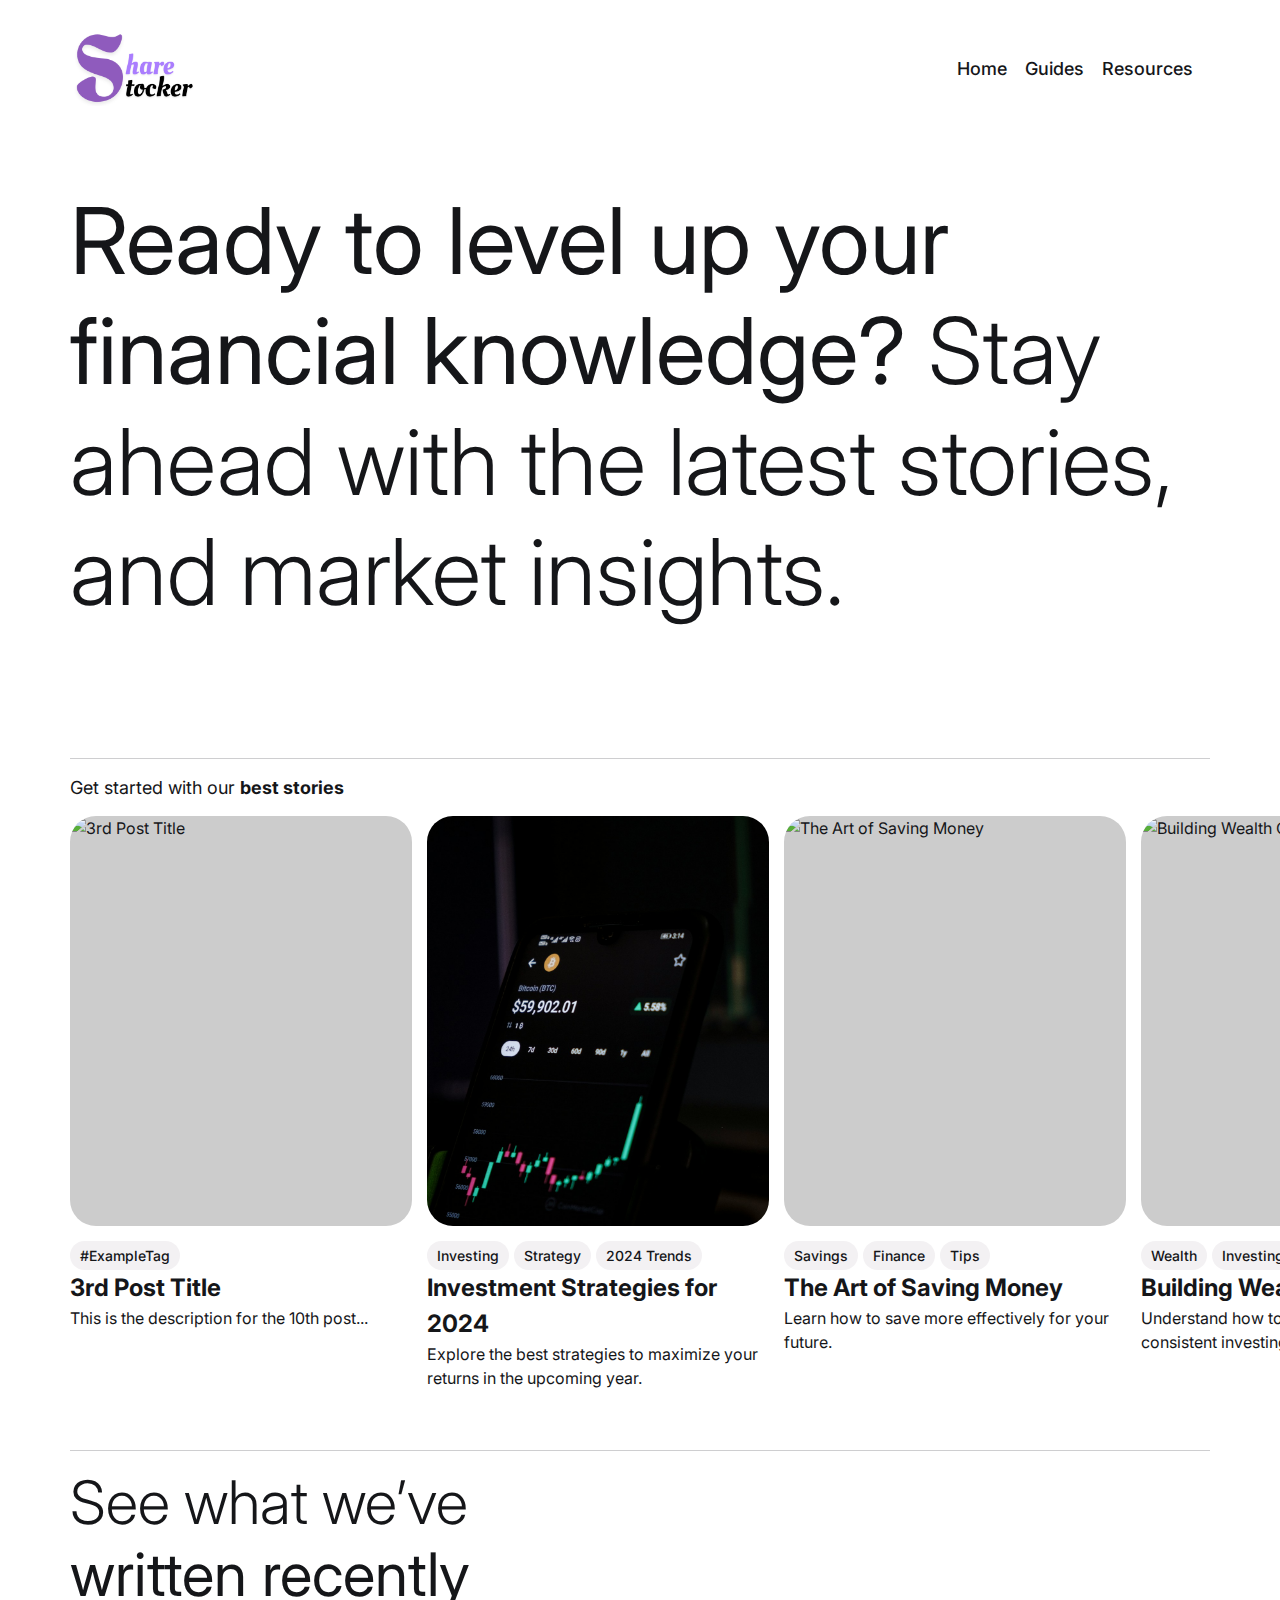
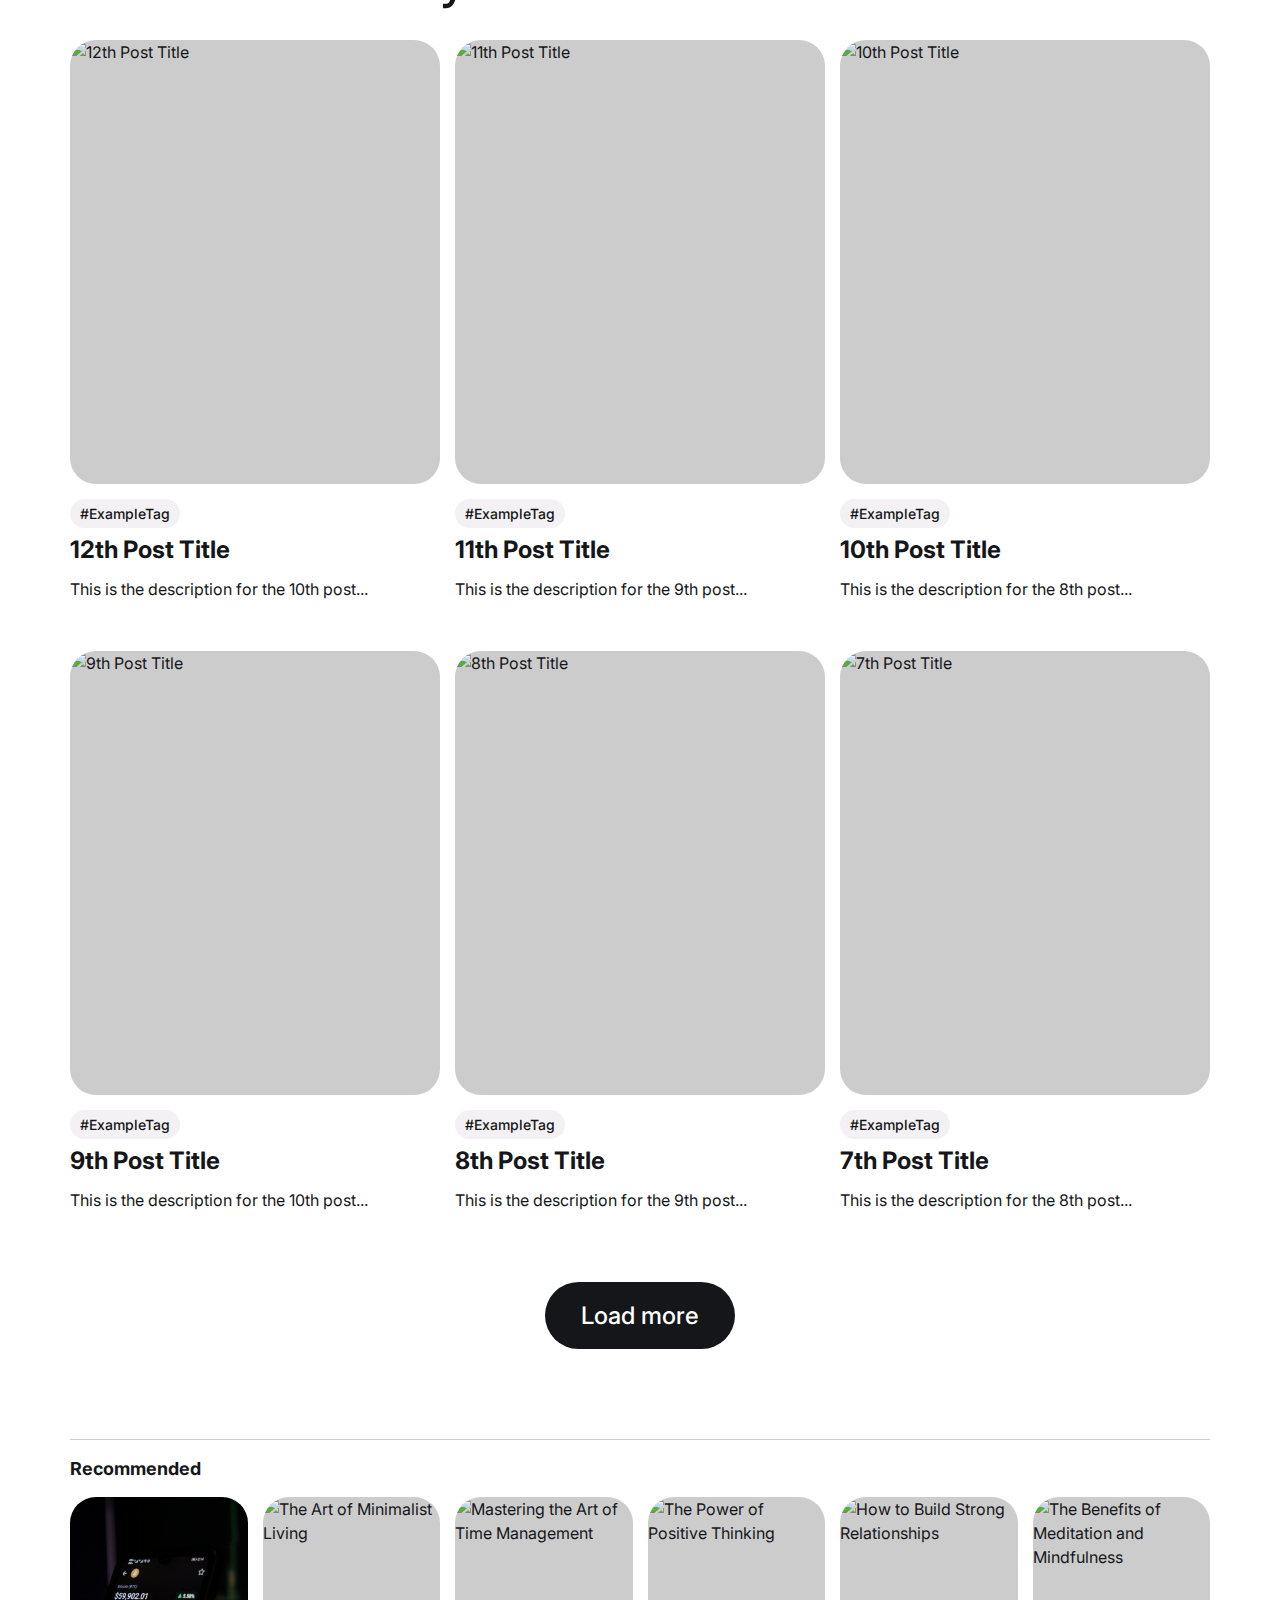
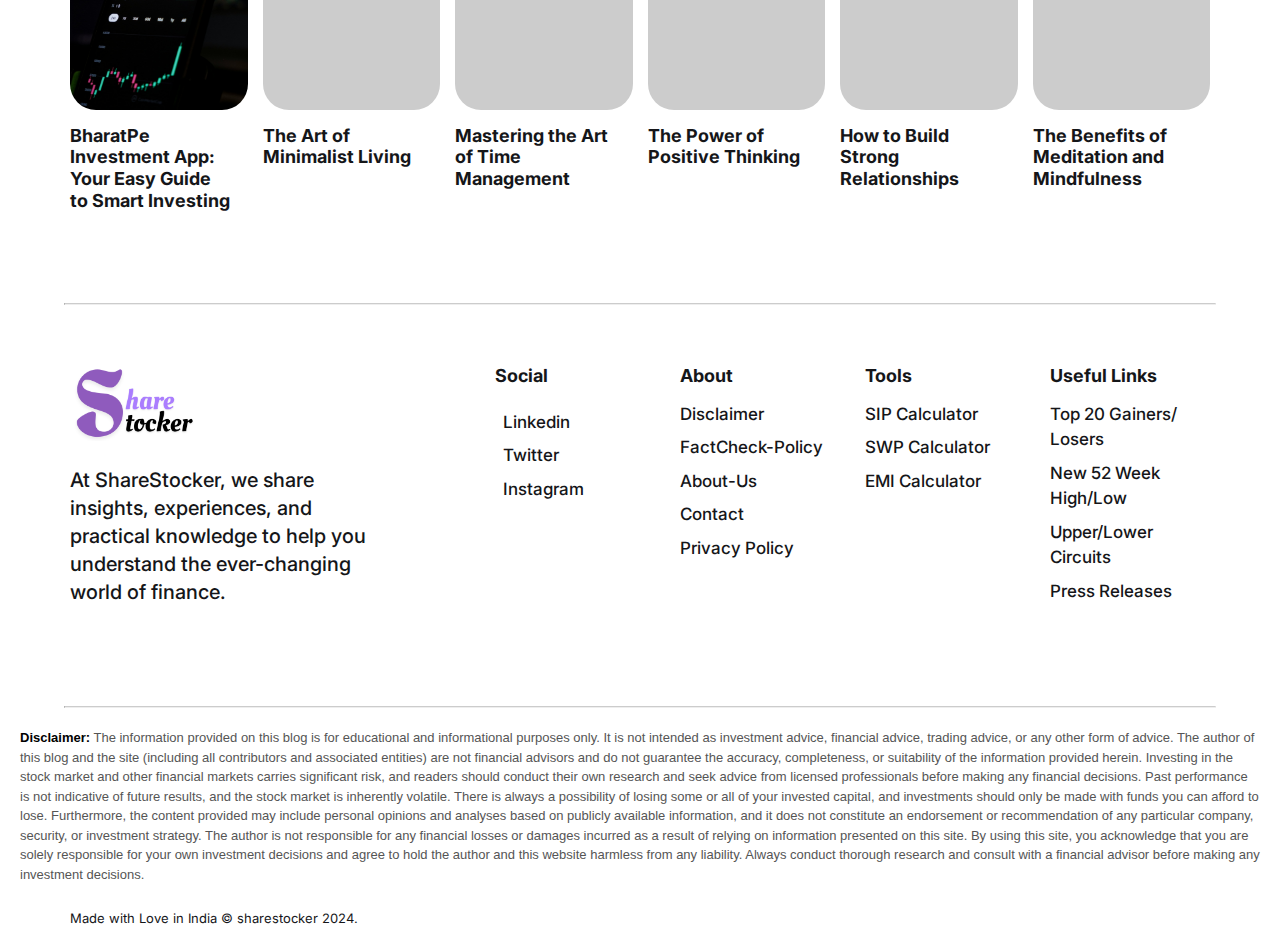
==== index.html @ a7625386 "best-stories URL issue fixed" ====
<!DOCTYPE html>
<html lang="en">
  <head>
    <meta charset="UTF-8" />
    <meta http-equiv="X-UA-Compatible" content="IE=edge" />
    <meta name="viewport" content="width=device-width, initial-scale=1.0" />

    <!-- 
    - primary meta tags
  -->
    <title>ShareStocker – Finance, simplified.</title>
    <link
      href="https://fonts.googleapis.com/icon?family=Material+Icons"
      rel="stylesheet"
    />

    <meta name="title" content="ShareStocker – Finance, simplified." />

    <meta
      name="description"
      content="Welcome to ShareStocker! Discover a community-driven blog sharing honest perspectives, personal finance insights, and stock market knowledge – all crafted for curious investors in a dynamic market."
    />

    <!-- 
    - favicon
  -->
    <link rel="shortcut icon" href="./favicon.svg" type="image/svg+xml" />

    <!-- 
    - custom css link
  -->
    <link rel="stylesheet" href="./assets/css/style.css" />

    <!-- 
    - google font link
  -->
    <link rel="preconnect" href="https://fonts.googleapis.com" />
    <link rel="preconnect" href="https://fonts.gstatic.com" crossorigin />
    <link
      href="https://fonts.googleapis.com/css2?family=Inter:wght@300;400;500;700&display=swap"
      rel="stylesheet"
    />
  </head>

  <body>
    <!-- Dynamic Header -->
    <div id="header-placeholder"></div>

    <!-- 
    - #HEADER
  

    <header class="header section" data-header>
      <div class="container">
        <a href="/" class="logo">
          <img
            src="./assets/images/sharestockerlogo.png"
            width="129"
            height="40"
            alt="ShareStocker logo"
          />
        </a>

        <nav class="navbar" data-navbar>
          <ul class="navbar-list">
            <li class="navbar-item">
              <a href="/" class="navbar-link hover:underline" data-nav-link
                >Home</a
              >
            </li>

           <li class="navbar-item">
            <a href="./Categories/Recent_Posts.html" class="navbar-link hover:underline" data-nav-link>Recent Posts</a>
          </li> 

            <li class="navbar-item">
              <a
                href="/Categories/Guides.html"
                class="navbar-link hover:underline"
                data-nav-link
                >Guides</a
              >
            </li>

            <li class="navbar-item">
              <a
                href="./Categories/Resources.html"
                class="navbar-link hover:underline"
                data-nav-link
                >Resources</a
              >
            </li>
          </ul>
        </nav>

        <div class="wrapper">
          <button class="search-btn" aria-label="search" data-search-toggler>
            <ion-icon name="search-outline" aria-hidden="true"></ion-icon>

            <span class="span">Search</span>
          </button>

          <button
            class="nav-toggle-btn"
            aria-label="toggle menu"
            data-nav-toggler
          >
            <span class="span one"></span>
            <span class="span two"></span>
            <span class="span three"></span>
          </button>

         <a href="#" class="btn">Join</a> 
        </div>
      </div>
    </header>

    
    - #SEARCH BAR
  

    <div class="search-bar" data-search-bar>
      <div class="input-wrapper">
        <input
          type="search"
          name="search"
          placeholder="Search"
          class="input-field"
        />

        <button
          class="search-close-btn"
          aria-label="close search bar"
          data-search-toggler
        >
          <ion-icon name="close-outline" aria-hidden="true"></ion-icon>
        </button>
      </div>

      <p class="search-bar-text">Please enter at least 3 characters</p>
    </div>-->

    <div class="overlay" data-overlay data-search-toggler></div>

    <main>
      <article>
        <!-- 
  - #HERO
 -->

        <section class="section hero" aria-label="home">
          <div class="container">
            <h1 class="h1 hero-title">
              <strong class="strong"
                >Ready to level up your financial knowledge?</strong
              >
              Stay ahead with the latest stories, and market insights.
            </h1>
            <!-- <div class="wrapper">
      <form action="" class="newsletter-form">
        <input
          type="email"
          name="email_address"
          placeholder="Your email address"
          class="email-field"
        />
        <button type="submit" class="btn">Subscribe</button>
      </form>
      <p class="newsletter-text">
        Get the email newsletter and unlock access to exclusive content
        and updates
      </p>
    </div> -->
          </div>
        </section>

        <!--       
        <section class="section recent" aria-label="recent post">
        <div class="container">

          <div class="title-wrapper">

            <h2 class="h2 section-title">
              See what we’ve <strong class="strong">written recently</strong>
            </h2>
          </div>

          <ul class="grid-list"> 

        <li>
              <div class="blog-card">

                <figure class="card-banner img-holder" style="--width: 550; --height: 660;">
                  <img src="assets\images\sajad-nori-LWD60a5a15I-unsplash.jpg" width="550" height="660" loading="lazy"
                    alt="BharatPe Investment App: Your Easy Guide to Smart Investing"
                    class="img-cover" onclick="window.location.href='/posts/bharatpe-investment-app.html';" style="cursor: pointer;">

                  <ul class="avatar-list absolute">

                    <li class="avatar-item">
                      <a href="#" class="avatar img-holder" style="--width: 100; --height: 100;">
                        <img src="./assets/images/Author.png" width="100" height="100" loading="lazy" alt="Author"
                          class="img-cover">
                      </a>
                    </li>


                  </ul>
                </figure>

                <div class="card-content">

                  <ul class="card-meta-list">

                    <li>
                      <a href="/posts/bharatpe-investment-app.html" class="card-tag">#SmartInvesting</a>
                    </li>


                  </ul>

                  <h3 class="h4">
                    <a href="/posts/bharatpe-investment-app.html" class="card-title hover:underline">
                      <h1>BharatPe Investment App: Your Easy Guide to Smart Investing</h1>
                    </a>
                  </h3>

                  <p class="card-text">
                    BharatPe’s new “Invest BharatPe” app offers secure and easy investment options, including digital
                    gold, fixed deposits, and soon, P2P lending. This super app simplifies saving and investing,
                    bringing multiple financial services together in one place. With improved financial performance, a
                    trusted structure, and a commitment to compliance, BharatPe is making finance accessible for
                    everyone.
                  </p>

                </div>

              </div>
            </li>

            <li>
              <div class="blog-card">

                <figure class="card-banner img-holder" style="--width: 550; --height: 660;">
                  <img src="./assets/images/recent-2.jpg" width="550" height="660" loading="lazy"
                    alt="Being unique is better than being perfect" class="img-cover">

                  <ul class="avatar-list absolute">

                    <li class="avatar-item">
                      <a href="#" class="avatar img-holder" style="--width: 100; --height: 100;">
                        <img src="./assets/images/author-5.jpg" width="100" height="100" loading="lazy" alt="Author"
                          class="img-cover">
                      </a>
                    </li>

                  </ul>
                </figure>

                <div class="card-content">

                  <ul class="card-meta-list">

                    <li>
                      <a href="#" class="card-tag">Design</a>
                    </li>

                    <li>
                      <a href="#" class="card-tag">Product</a>
                    </li>

                    <li>
                      <a href="#" class="card-tag">Idea</a>
                    </li>

                  </ul>

                  <h3 class="h4">
                    <a href="#" class="card-title hover:underline">
                      Being unique is better than being perfect
                    </a>
                  </h3>

                  <p class="card-text">
                    Nam in pretium dui. Phasellus dapibus, mi at molestie cursus, neque eros aliquet nisi, non
                    efficitur nisi est nec mi.
                    Nullam semper, ligula a luctus ornare, leo turpis fermentum lectus, quis volutpat urna orci a
                    lectus. Duis et odio
                    lobortis, auctor justo ut, egestas magna.
                  </p>

                </div>

              </div>
            </li>

            <li>
              <div class="blog-card">

                <figure class="card-banner img-holder" style="--width: 550; --height: 660;">
                  <img src="./assets/images/recent-3.jpg" width="550" height="660" loading="lazy"
                    alt="Now we’re getting somewhere" class="img-cover">

                  <ul class="avatar-list absolute">

                    <li class="avatar-item">
                      <a href="#" class="avatar img-holder" style="--width: 100; --height: 100;">
                        <img src="./assets/images/author-2.jpg" width="100" height="100" loading="lazy" alt="Author"
                          class="img-cover">
                      </a>
                    </li>

                    <li class="avatar-item">
                      <a href="#" class="avatar img-holder" style="--width: 100; --height: 100;">
                        <img src="./assets/images/author-5.jpg" width="100" height="100" loading="lazy" alt="Author"
                          class="img-cover">
                      </a>
                    </li>

                    <li class="avatar-item">
                      <a href="#" class="avatar img-holder" style="--width: 100; --height: 100;">
                        <img src="./assets/images/author-1.jpg" width="100" height="100" loading="lazy" alt="Author"
                          class="img-cover">
                      </a>
                    </li>

                  </ul>
                </figure>

                <div class="card-content">

                  <ul class="card-meta-list">

                    <li>
                      <a href="#" class="card-tag">Idea</a>
                    </li>

                    <li>
                      <a href="#" class="card-tag">Product</a>
                    </li>

                    <li>
                      <a href="#" class="card-tag">Review</a>
                    </li>

                  </ul>
                  <h3 class="h4">
                    <a href="#" class="card-title hover:underline">
                      Now we’re getting somewhere
                    </a>
                  </h3>

                  <p class="card-text">
                    Class aptent taciti sociosqu ad litora torquent per conubia nostra, per inceptos himenaeos. Donec
                    volutpat rhoncus quam,
                    a feugiat elit gravida eget. Curabitur id pharetra ligula. Integer porttitor suscipit ante ac
                    faucibus. Sed a enim non
                    enim viverra pulvinar vel diam ut lorem congue feugiat.
                  </p>

                </div>

              </div>
            </li>

            <li>
              <div class="blog-card">

                <figure class="card-banner img-holder" style="--width: 550; --height: 660;">
                  <img src="./assets/images/recent-4.jpg" width="550" height="660" loading="lazy"
                    alt="The trick to getting more done is to have the freedom to roam around" class="img-cover">

                  <ul class="avatar-list absolute">

                    <li class="avatar-item">
                      <a href="#" class="avatar img-holder" style="--width: 100; --height: 100;">
                        <img src="./assets/images/author-3.jpg" width="100" height="100" loading="lazy" alt="Author"
                          class="img-cover">
                      </a>
                    </li>

                  </ul>
                </figure>

                <div class="card-content">

                  <ul class="card-meta-list">

                    <li>
                      <a href="#" class="card-tag">Lifestyle</a>
                    </li>

                    <li>
                      <a href="#" class="card-tag">Design</a>
                    </li>

                  </ul>

                  <h3 class="h4">
                    <a href="#" class="card-title hover:underline">
                      The trick to getting more done is to have the freedom to roam around
                    </a>
                  </h3>

                  <p class="card-text">
                    Integer nec mi cursus, blandit est et, auctor mauris. Aenean ex metus, faucibus in mattis at,
                    tincidunt eu dolor. Cras
                    hendrerit massa nec augue placerat rutrum. Sed facilisis massa enim, ac tempus diam elementum sit
                    amet.
                  </p>

                </div>

              </div>
            </li>

            <li>
              <div class="blog-card">

                <figure class="card-banner img-holder" style="--width: 550; --height: 660;">
                  <img src="./assets/images/recent-5.jpg" width="550" height="660" loading="lazy"
                    alt="Every day, in every city and town across the country" class="img-cover">

                  <ul class="avatar-list absolute">

                    <li class="avatar-item">
                      <a href="#" class="avatar img-holder" style="--width: 100; --height: 100;">
                        <img src="./assets/images/author-1.jpg" width="100" height="100" loading="lazy" alt="Author"
                          class="img-cover">
                      </a>
                    </li>

                    <li class="avatar-item">
                      <a href="#" class="avatar img-holder" style="--width: 100; --height: 100;">
                        <img src="./assets/images/author-6.jpg" width="100" height="100" loading="lazy" alt="Author"
                          class="img-cover">
                      </a>
                    </li>

                  </ul>
                </figure>

                <div class="card-content">

                  <ul class="card-meta-list">

                    <li>
                      <a href="#" class="card-tag">People</a>
                    </li>

                    <li>
                      <a href="#" class="card-tag">Story</a>
                    </li>

                    <li>
                      <a href="#" class="card-tag">Lifestyle</a>
                    </li>

                  </ul>

                  <h3 class="h4">
                    <a href="#" class="card-title hover:underline">
                      Every day, in every city and town across the country
                    </a>
                  </h3>

                  <p class="card-text">
                    Morbi a facilisis lectus. Ut eu dapibus risus, a interdum justo. Vestibulum volutpat velit ac
                    tellus mollis, sit amet
                    sodales metus elementum. Aliquam eu mi massa. Proin suscipit enim a pulvinar viverra.
                  </p>

                </div>

              </div>
            </li>

            <li>
              <div class="blog-card">

                <figure class="card-banner img-holder" style="--width: 550; --height: 660;">
                  <img src="./assets/images/recent-6.jpg" width="550" height="660" loading="lazy"
                    alt="Your voice, your mind, your story, your vision" class="img-cover">

                  <ul class="avatar-list absolute">

                    <li class="avatar-item">
                      <a href="#" class="avatar img-holder" style="--width: 100; --height: 100;">
                        <img src="./assets/images/author-6.jpg" width="100" height="100" loading="lazy" alt="Author"
                          class="img-cover">
                      </a>
                    </li>

                  </ul>
                </figure>

                <div class="card-content">

                  <ul class="card-meta-list">

                    <li>
                      <a href="#" class="card-tag">People</a>
                    </li>

                    <li>
                      <a href="#" class="card-tag">Review</a>
                    </li>

                    <li>
                      <a href="#" class="card-tag">Story</a>
                    </li>

                  </ul>

                  <h3 class="h4">
                    <a href="#" class="card-title hover:underline">
                      Your voice, your mind, your story, your vision
                    </a>
                  </h3>

                  <p class="card-text">
                    Nullam auctor nisi non tortor porta, id dapibus lectus rhoncus. Vivamus lobortis posuere enim
                    finibus sodales. Phasellus
                    quis tellus scelerisque, sagittis tortor et, maximus metus.
                  </p>

                </div>

              </div>
            </li>
         
          </ul>



          <button class="btn"><a href="./Categories/Recent_Posts.html">Load more</a>
          </button>

        </div>
      </section> -->

        <!-- 
  - #BEST-STORIES
  -->
        <section class="section featured" aria-label="featured post">
          <div class="container">
            <p class="section-subtitle">
              <a href="./categories/best-stories.html"
                >Get started with our
                <strong class="strong">best stories</strong></a
              >
            </p>

            <ul class="has-scrollbar" id="best-stories-list">
              
              <!-- Populate 6 stories dynamically -->
              <script src="/assets/js/dynamic-best-stories.js"></script>
            
            </ul>
          </div>
        </section>

        <!-- 
        <section class="section featured" aria-label="featured post">
          <div class="container">
            <p class="section-subtitle">
              Get started with our <strong class="strong">best stories</strong>
            </p>

            <ul class="has-scrollbar">
              <li class="scrollbar-item">
                <div class="blog-card">
                  <figure
                    class="card-banner img-holder"
                    style="--width: 500; --height: 600"
                  >
                    <img
                      src="./assets/images/sajad-nori-LWD60a5a15I-unsplash.jpg"
                      width="500"
                      height="600"
                      loading="lazy"
                      alt="Investment Strategies for 2024"
                      class="img-cover"
                    />

                    <ul class="avatar-list absolute">
                      <li class="avatar-item">
                        <a
                          href="#"
                          class="avatar img-holder"
                          style="--width: 100; --height: 100"
                        >
                          <img
                            src="./assets/images/author-1.jpg"
                            width="100"
                            height="100"
                            loading="lazy"
                            alt="Author"
                            class="img-cover"
                          />
                        </a>
                      </li>

                      <li class="avatar-item">
                        <a
                          href="#"
                          class="avatar img-holder"
                          style="--width: 100; --height: 100"
                        >
                          <img
                            src="./assets/images/author-2.jpg"
                            width="100"
                            height="100"
                            loading="lazy"
                            alt="Author"
                            class="img-cover"
                          />
                        </a>
                      </li>
                    </ul>
                  </figure>

                  <div class="card-content">
                    <ul class="card-meta-list">
                      <li>
                        <a href="#" class="card-tag">Investing</a>
                      </li>

                      <li>
                        <a href="#" class="card-tag">Strategy</a>
                      </li>

                      <li>
                        <a href="#" class="card-tag">2024 Trends</a>
                      </li>
                    </ul>
                    <h2>Investment Strategies for 2024</h2>
                    <p>
                      Explore the best strategies to maximize your returns in
                      the upcoming year.
                    </p>
                  </div>
                </div>
              </li>

              <li class="scrollbar-item">
                <div class="blog-card">
                  <figure
                    class="card-banner img-holder"
                    style="--width: 500; --height: 600"
                  >
                    <img
                      src="./assets/images/tyler-prahm-AWI17F-ocGM-unsplash.jpg"
                      width="500"
                      height="600"
                      loading="lazy"
                      alt="Understanding Stock Market Volatility"
                      class="img-cover"
                    />

                    <ul class="avatar-list absolute">
                      <li class="avatar-item">
                        <a
                          href="#"
                          class="avatar img-holder"
                          style="--width: 100; --height: 100"
                        >
                          <img
                            src="./assets/images/author-1.jpg"
                            width="100"
                            height="100"
                            loading="lazy"
                            alt="Author"
                            class="img-cover"
                          />
                        </a>
                      </li>

                      <li class="avatar-item">
                        <a
                          href="#"
                          class="avatar img-holder"
                          style="--width: 100; --height: 100"
                        >
                          <img
                            src="./assets/images/author-2.jpg"
                            width="100"
                            height="100"
                            loading="lazy"
                            alt="Author"
                            class="img-cover"
                          />
                        </a>
                      </li>
                    </ul>
                  </figure>

                  <div class="card-content">
                    <ul class="card-meta-list">
                      <li>
                        <a href="#" class="card-tag">Volatility</a>
                      </li>

                      <li>
                        <a href="#" class="card-tag">Market Analysis</a>
                      </li>

                      <li>
                        <a href="#" class="card-tag">Education</a>
                      </li>
                    </ul>
                    <h2>Understanding Stock Market Volatility</h2>
                    <p>
                      A deep dive into what causes volatility and how investors
                      can navigate it.
                    </p>
                  </div>
                </div>
              </li>

              <li class="scrollbar-item">
                <div class="blog-card">
                  <figure
                    class="card-banner img-holder"
                    style="--width: 500; --height: 600"
                  >
                    <img
                      src="./assets/images/sajad-nori-LWD60a5a15I-unsplash.jpg"
                      width="500"
                      height="600"
                      loading="lazy"
                      alt="Top 5 ETFs for 2024"
                      class="img-cover"
                    />

                    <ul class="avatar-list absolute">
                      <li class="avatar-item">
                        <a
                          href="#"
                          class="avatar img-holder"
                          style="--width: 100; --height: 100"
                        >
                          <img
                            src="./assets/images/author-1.jpg"
                            width="100"
                            height="100"
                            loading="lazy"
                            alt="Author"
                            class="img-cover"
                          />
                        </a>
                      </li>

                      <li class="avatar-item">
                        <a
                          href="#"
                          class="avatar img-holder"
                          style="--width: 100; --height: 100"
                        >
                          <img
                            src="./assets/images/author-2.jpg"
                            width="100"
                            height="100"
                            loading="lazy"
                            alt="Author"
                            class="img-cover"
                          />
                        </a>
                      </li>
                    </ul>
                  </figure>

                  <div class="card-content">
                    <ul class="card-meta-list">
                      <li>
                        <a href="#" class="card-tag">ETFs</a>
                      </li>

                      <li>
                        <a href="#" class="card-tag">Investing</a>
                      </li>

                      <li>
                        <a href="#" class="card-tag">Portfolio</a>
                      </li>
                    </ul>
                    <h2>Top 5 ETFs for 2024</h2>
                    <p>
                      Highlighting the best-performing ETFs to consider for your
                      investment portfolio.
                    </p>
                  </div>
                </div>
              </li>

              <li class="scrollbar-item">
                <div class="blog-card">
                  <figure
                    class="card-banner img-holder"
                    style="--width: 500; --height: 600"
                  >
                    <img
                      src="./assets/images/tyler-prahm-AWI17F-ocGM-unsplash.jpg"
                      width="500"
                      height="600"
                      loading="lazy"
                      alt="How to Build a Diversified Portfolio"
                      class="img-cover"
                    />

                    <ul class="avatar-list absolute">
                      <li class="avatar-item">
                        <a
                          href="#"
                          class="avatar img-holder"
                          style="--width: 100; --height: 100"
                        >
                          <img
                            src="./assets/images/author-1.jpg"
                            width="100"
                            height="100"
                            loading="lazy"
                            alt="Author"
                            class="img-cover"
                          />
                        </a>
                      </li>

                      <li class="avatar-item">
                        <a
                          href="#"
                          class="avatar img-holder"
                          style="--width: 100; --height: 100"
                        >
                          <img
                            src="./assets/images/author-2.jpg"
                            width="100"
                            height="100"
                            loading="lazy"
                            alt="Author"
                            class="img-cover"
                          />
                        </a>
                      </li>
                    </ul>
                  </figure>

                  <div class="card-content">
                    <ul class="card-meta-list">
                      <li>
                        <a href="#" class="card-tag">Portfolio Management</a>
                      </li>

                      <li>
                        <a href="#" class="card-tag">Diversification</a>
                      </li>

                      <li>
                        <a href="#" class="card-tag">Investing</a>
                      </li>
                    </ul>
                    <h2>How to Build a Diversified Portfolio</h2>
                    <p>
                      Learn strategies to create a balanced and diversified
                      investment portfolio.
                    </p>
                  </div>
                </div>
              </li>

              <li class="scrollbar-item">
                <div class="blog-card">
                  <figure
                    class="card-banner img-holder"
                    style="--width: 500; --height: 600"
                  >
                    <img
                      src="./assets/images/sajad-nori-LWD60a5a15I-unsplash.jpg"
                      width="500"
                      height="600"
                      loading="lazy"
                      alt="The Impact of Interest Rates on the Stock Market"
                      class="img-cover"
                    />

                    <ul class="avatar-list absolute">
                      <li class="avatar-item">
                        <a
                          href="#"
                          class="avatar img-holder"
                          style="--width: 100; --height: 100"
                        >
                          <img
                            src="./assets/images/author-1.jpg"
                            width="100"
                            height="100"
                            loading="lazy"
                            alt="Author"
                            class="img-cover"
                          />
                        </a>
                      </li>

                      <li class="avatar-item">
                        <a
                          href="#"
                          class="avatar img-holder"
                          style="--width: 100; --height: 100"
                        >
                          <img
                            src="./assets/images/author-2.jpg"
                            width="100"
                            height="100"
                            loading="lazy"
                            alt="Author"
                            class="img-cover"
                          />
                        </a>
                      </li>
                    </ul>
                  </figure>

                  <div class="card-content">
                    <ul class="card-meta-list">
                      <li>
                        <a href="#" class="card-tag">Interest Rates</a>
                      </li>

                      <li>
                        <a href="#" class="card-tag">Market Impact</a>
                      </li>

                      <li>
                        <a href="#" class="card-tag">Economics</a>
                      </li>
                    </ul>
                    <h2>The Impact of Interest Rates on the Stock Market</h2>
                    <p>
                      Analyzing how changes in interest rates affect stock
                      market performance.
                    </p>
                  </div>
                </div>
              </li>

              <li class="scrollbar-item">
                <div class="blog-card">
                  <figure
                    class="card-banner img-holder"
                    style="--width: 500; --height: 600"
                  >
                    <img
                      src="./assets/images/tyler-prahm-AWI17F-ocGM-unsplash.jpg"
                      width="500"
                      height="600"
                      loading="lazy"
                      alt="Common Mistakes New Investors Make"
                      class="img-cover"
                    />

                    <ul class="avatar-list absolute">
                      <li class="avatar-item">
                        <a
                          href="#"
                          class="avatar img-holder"
                          style="--width: 100; --height: 100"
                        >
                          <img
                            src="./assets/images/author-1.jpg"
                            width="100"
                            height="100"
                            loading="lazy"
                            alt="Author"
                            class="img-cover"
                          />
                        </a>
                      </li>

                      <li class="avatar-item">
                        <a
                          href="#"
                          class="avatar img-holder"
                          style="--width: 100; --height: 100"
                        >
                          <img
                            src="./assets/images/author-2.jpg"
                            width="100"
                            height="100"
                            loading="lazy"
                            alt="Author"
                            class="img-cover"
                          />
                        </a>
                      </li>
                    </ul>
                  </figure>

                  <div class="card-content">
                    <ul class="card-meta-list">
                      <li>
                        <a href="#" class="card-tag">Investing Mistakes</a>
                      </li>

                      <li>
                        <a href="#" class="card-tag">New Investors</a>
                      </li>

                      <li>
                        <a href="#" class="card-tag">Education</a>
                      </li>
                    </ul>
                    <h2>Common Mistakes New Investors Make</h2>
                    <p>
                      Identifying pitfalls to avoid when starting your
                      investment journey.
                    </p>
                  </div>
                </div>
              </li>
            </ul>
          </div>
        </section> -->
        <!-- 
              - #RECENT POSTS
            -->

        <section class="section recent" aria-label="recent post">
          <div class="container">
            <div class="title-wrapper">
              <h2 class="h2 section-title">
                See what we’ve <strong class="strong">written recently</strong>
              </h2>
            </div>
            <ul class="grid-list" id="recent-posts"></ul>
          </div>
          <script>
            // Function to fetch posts from posts.json and dynamically display them
            async function loadRecentPosts() {
              const response = await fetch("./posts.json"); // Adjust path as needed
              const posts = await response.json();

              const recentPostsContainer =
                document.getElementById("recent-posts");
              recentPostsContainer.innerHTML = ""; // Clear existing content

              // Get the 6 most recent posts
              const latestPosts = posts.slice(0, 6); // Assuming posts are sorted in descending order

              latestPosts.forEach((post) => {
                const postCard = `
        <li>
          <div class="blog-card">
            <figure class="card-banner img-holder" style="--width: 550; --height: 660;">
              <img src="${post.image}" width="550" height="660" loading="lazy"
                alt="${
                  post.title
                }" class="img-cover" onclick="window.location.href='${
                  post.link
                }';" style="cursor: pointer;">
             
            </figure>
            <div class="card-content">
              <ul class="card-meta-list">
                ${post.tags
                  .map(
                    (tag) =>
                      `<li><a href="${post.link}" class="card-tag">${tag}</a></li>`
                  )
                  .join("")}
              </ul>
              <h3 class="h4">
                <a href="${post.link}" class="card-title hover:underline">
                  ${post.title}
                </a>
              </h3>
              <p class="card-text">
                ${post.description}
              </p>
            </div>
          </div>
        </li>`;
                recentPostsContainer.insertAdjacentHTML("beforeend", postCard);
              });
            }

            loadRecentPosts();
          </script>

          <button class="btn">
            <a href="./categories/recent-posts.html">Load more</a>
          </button>
        </section>

        <!-- 
   - #RECOMMENDED POST
-->

        <section class="section recommended" aria-label="recommended post">
          <div class="container">
            <p class="section-subtitle">
              <strong class="strong">Recommended</strong>
            </p>

            <ul class="grid-list"></ul>
          </div>
        </section>
        <script>
          // Fetch the JSON data
          fetch("recommended.json")
            .then((response) => response.json())
            .then((data) => {
              const recommendedSection = document.querySelector(
                ".recommended .grid-list"
              );

              // Limit to 6 latest posts
              const limitedData = data.slice(0, 6);

              limitedData.forEach((post) => {
                const listItem = document.createElement("li");

                listItem.innerHTML = `
        <div class="blog-card">
          <a href="${post.link}">
            <figure class="card-banner img-holder" style="--width: 300; --height: 360">
              <img src="${post.image}" alt="${post.title}" class="img-cover" style="width: 100%; height: 100%; object-fit: cover;">
              <ul class="avatar-list absolute">
                </ul>
            </figure>
          </a>
          <div class="card-content">
            <h3 class="h5">
              <a href="${post.link}" class="card-title hover:underline">${post.title}</a>
            </h3>
          </div>
        </div>
      `;

                recommendedSection.appendChild(listItem);
              });
            })
            .catch((error) => {
              console.error("Error fetching JSON data:", error);
            });
        </script>

        <!-- <section class="section recommended" aria-label="recommended post">
          <div class="container">
            <p class="section-subtitle">
              <strong class="strong">Recommended</strong>
            </p>

            <ul class="grid-list">
              <li>
                <div class="blog-card">
                  <figure
                    class="card-banner img-holder"
                    style="--width: 300; --height: 360"
                  >
                    <img
                      src="./assets/images/recommended-1.jpg"
                      width="300"
                      height="360"
                      loading="lazy"
                      alt="The trick to getting more done is to have the freedom to roam around "
                      class="img-cover"
                    />

                    <ul class="avatar-list absolute">
                      <li class="avatar-item">
                        <a
                          href="#"
                          class="avatar img-holder"
                          style="--width: 100; --height: 100"
                        >
                          <img
                            src="./assets/images/author-5.jpg"
                            width="100"
                            height="100"
                            loading="lazy"
                            alt="Author"
                            class="img-cover"
                          />
                        </a>
                      </li>

                      <li class="avatar-item">
                        <a
                          href="#"
                          class="avatar img-holder"
                          style="--width: 100; --height: 100"
                        >
                          <img
                            src="./assets/images/author-2.jpg"
                            width="100"
                            height="100"
                            loading="lazy"
                            alt="Author"
                            class="img-cover"
                          />
                        </a>
                      </li>
                    </ul>
                  </figure>

                  <div class="card-content">
                    <h3 class="h5">
                      <a href="#" class="card-title hover:underline">
                        The trick to getting more done is to have the freedom to
                        roam around
                      </a>
                    </h3>
                  </div>
                </div>
              </li>

              <li>
                <div class="blog-card">
                  <figure
                    class="card-banner img-holder"
                    style="--width: 300; --height: 360"
                  >
                    <img
                      src="./assets/images/recommended-2.jpg"
                      width="300"
                      height="360"
                      loading="lazy"
                      alt="Every day, in every city and town across the country "
                      class="img-cover"
                    />

                    <ul class="avatar-list absolute">
                      <li class="avatar-item">
                        <a
                          href="#"
                          class="avatar img-holder"
                          style="--width: 100; --height: 100"
                        >
                          <img
                            src="./assets/images/author-3.jpg"
                            width="100"
                            height="100"
                            loading="lazy"
                            alt="Author"
                            class="img-cover"
                          />
                        </a>
                      </li>
                    </ul>
                  </figure>

                  <div class="card-content">
                    <h3 class="h5">
                      <a href="#" class="card-title hover:underline">
                        Every day, in every city and town across the country
                      </a>
                    </h3>
                  </div>
                </div>
              </li>

              <li>
                <div class="blog-card">
                  <figure
                    class="card-banner img-holder"
                    style="--width: 300; --height: 360"
                  >
                    <img
                      src="./assets/images/recommended-3.jpg"
                      width="300"
                      height="360"
                      loading="lazy"
                      alt="I work best when my space is filled with inspiration "
                      class="img-cover"
                    />

                    <ul class="avatar-list absolute">
                      <li class="avatar-item">
                        <a
                          href="#"
                          class="avatar img-holder"
                          style="--width: 100; --height: 100"
                        >
                          <img
                            src="./assets/images/author-1.jpg"
                            width="100"
                            height="100"
                            loading="lazy"
                            alt="Author"
                            class="img-cover"
                          />
                        </a>
                      </li>
                    </ul>
                  </figure>

                  <div class="card-content">
                    <h3 class="h5">
                      <a href="#" class="card-title hover:underline">
                        I work best when my space is filled with inspiration
                      </a>
                    </h3>
                  </div>
                </div>
              </li>

              <li>
                <div class="blog-card">
                  <figure
                    class="card-banner img-holder"
                    style="--width: 300; --height: 360"
                  >
                    <img
                      src="./assets/images/recommended-4.jpg"
                      width="300"
                      height="360"
                      loading="lazy"
                      alt="I have my own definition of minimalism "
                      class="img-cover"
                    />

                    <ul class="avatar-list absolute">
                      <li class="avatar-item">
                        <a
                          href="#"
                          class="avatar img-holder"
                          style="--width: 100; --height: 100"
                        >
                          <img
                            src="./assets/images/author-4.jpg"
                            width="100"
                            height="100"
                            loading="lazy"
                            alt="Author"
                            class="img-cover"
                          />
                        </a>
                      </li>

                      <li class="avatar-item">
                        <a
                          href="#"
                          class="avatar img-holder"
                          style="--width: 100; --height: 100"
                        >
                          <img
                            src="./assets/images/author-3.jpg"
                            width="100"
                            height="100"
                            loading="lazy"
                            alt="Author"
                            class="img-cover"
                          />
                        </a>
                      </li>
                    </ul>
                  </figure>

                  <div class="card-content">
                    <h3 class="h5">
                      <a href="#" class="card-title hover:underline">
                        I have my own definition of minimalism
                      </a>
                    </h3>
                  </div>
                </div>
              </li>

              <li>
                <div class="blog-card">
                  <figure
                    class="card-banner img-holder"
                    style="--width: 300; --height: 360"
                  >
                    <img
                      src="./assets/images/recommended-5.jpg"
                      width="300"
                      height="360"
                      loading="lazy"
                      alt="Change your look and your attitude "
                      class="img-cover"
                    />

                    <ul class="avatar-list absolute">
                      <li class="avatar-item">
                        <a
                          href="#"
                          class="avatar img-holder"
                          style="--width: 100; --height: 100"
                        >
                          <img
                            src="./assets/images/author-6.jpg"
                            width="100"
                            height="100"
                            loading="lazy"
                            alt="Author"
                            class="img-cover"
                          />
                        </a>
                      </li>
                    </ul>
                  </figure>

                  <div class="card-content">
                    <h3 class="h5">
                      <a href="#" class="card-title hover:underline">
                        Change your look and your attitude
                      </a>
                    </h3>
                  </div>
                </div>
              </li>

              <li>
                <div class="blog-card">
                  <figure
                    class="card-banner img-holder"
                    style="--width: 300; --height: 360"
                  >
                    <img
                      src="./assets/images/recommended-6.jpg"
                      width="300"
                      height="360"
                      loading="lazy"
                      alt="The difference is quality "
                      class="img-cover"
                    />

                    <ul class="avatar-list absolute">
                      <li class="avatar-item">
                        <a
                          href="#"
                          class="avatar img-holder"
                          style="--width: 100; --height: 100"
                        >
                          <img
                            src="./assets/images/author-3.jpg"
                            width="100"
                            height="100"
                            loading="lazy"
                            alt="Author"
                            class="img-cover"
                          />
                        </a>
                      </li>
                    </ul>
                  </figure>

                  <div class="card-content">
                    <h3 class="h5">
                      <a href="#" class="card-title hover:underline">
                        The difference is quality
                      </a>
                    </h3>
                  </div>
                </div>
              </li>
            </ul>
          </div>
        </section> -->

        <!--
        - #NEWSLETTER
      

        <section class="section newsletter">
          <h2 class="h2 section-title">
            Subscribe to <strong class="strong">new posts</strong>
          </h2>

          <form action="" class="newsletter-form">
            <input
              type="email"
              name="email_address"
              placeholder="Your email address"
              required
              class="email-field"
            />

            <button type="submit" class="btn">Subscribe</button>
          </form>
        </section> -->
      </article>
    </main>
    <hr class="short-line" />

    <!--Dynamic Footer-->
    <div id="footer-placeholder"></div>

    <!-- 
    - custom js link
  -->
    <script src="./assets/js/script.js" defer></script>

    <!-- 
    - ionicon link
  -->
    <script
      type="module"
      src="https://unpkg.com/ionicons@5.5.2/dist/ionicons/ionicons.esm.js"
    ></script>
    <script
      nomodule
      src="https://unpkg.com/ionicons@5.5.2/dist/ionicons/ionicons.js"
    ></script>

    <!-- BACK TO TOP BUTTON -->
    <a href="#" class="back-to-top" id="backToTop">
      <span>&uarr;</span>
      <!-- Using an up arrow symbol instead of material icons -->
    </a>

    <script>
      // Function to toggle visibility of the "Back to Top" button
      window.addEventListener("scroll", function () {
        let backToTopButton = document.getElementById("backToTop");

        if (window.scrollY > 100) {
          // Check if scroll is over 100px
          backToTopButton.style.display = "flex"; // Show button
        } else {
          backToTopButton.style.display = "none"; // Hide button
        }
      });
    </script>
  </body>
</html>
---- assets/css/style.css ----
/*-----------------------------------*\
  #style.css
\*-----------------------------------*/



/*-----------------------------------*\
  #CUSTOM PROPERTY
\*-----------------------------------*/

:root {

  /**
   * colors
   */

  --eerie-black_80: hsla(225, 9%, 9%, 0.8);
  --eerie-black_60: hsla(225, 9%, 9%, 0.6);
  --eerie-black: hsl(225, 9%, 9%);
  --light-gray-1: hsl(0, 0%, 80%);
  --light-gray-2: hsl(240, 2%, 81%);
  --gainsboro: hsl(240, 9%, 91%);
  --cultured: hsl(300, 8%, 95%);
  --blue-ryb: hsl(232, 100%, 60%);
  --white_20: hsla(0, 0%, 100%, 0.2);
  --white: hsl(0, 0%, 100%);

  /**
   * typography
   */

  --ff-inter: 'Inter', sans-serif;

  --fs-1: 3.6rem;
  --fs-2: 3.2rem;
  --fs-3: 2.4rem;
  --fs-4: 2.2rem;
  --fs-5: 2rem;
  --fs-6: 1.8rem;
  --fs-7: 1.5rem;
  --fs-8: 1.4rem;
  --fs-9: 1.3rem;

  --fw-700: 700;
  --fw-500: 500;
  --fw-300: 300;

  /**
   * spacing
   */

  --section-padding: 50px;

  /**
   * radius
   */

  --radius-16: 16px;
  --radius-pill: 200px;
  --radius-circle: 50%;

  /**
   * transition
   */

  --transition-1: 0.25s ease;
  --transition-2: 0.5s ease;

}





/*-----------------------------------*\
  #RESET
\*-----------------------------------*/

*,
*::before,
*::after {
  margin: 0;
  padding: 0;
  box-sizing: border-box;
}

li { list-style: none; }

a,
img,
span,
input,
button,
ion-icon { display: block; }

a {
  color: inherit;
  text-decoration: none;
}

img { height: auto; }

input,
button {
  background: none;
  border: none;
  font: inherit;
}

input {
  width: 100%;
  outline: none;
}

button { cursor: pointer; }

ion-icon { pointer-events: none; }

html {
  font-family: var(--ff-inter);
  font-size: 10px;
  scroll-behavior: smooth;
}

body {
  background-color: var(--white);
  color: var(--eerie-black);
  font-size: 1.6rem;
  line-height: 1.5;
}

body.active { overflow: hidden; }

:focus-visible { outline-offset: 4px; }

::-webkit-scrollbar { width: 10px; }

::-webkit-scrollbar-track { background-color: hsl(0, 0%, 98%); }

::-webkit-scrollbar-thumb { background-color: hsl(0, 0%, 80%); }

::-webkit-scrollbar-thumb:hover { background-color: hsl(0, 0%, 70%); }





/*-----------------------------------*\
  #REUSED STYLE
\*-----------------------------------*/

.section { margin-inline: 15px; }

.hover\:underline { text-underline-offset: 3px; }

.hover\:underline:is(:hover, :focus) { text-decoration: underline; }

.section:not(.header, .footer-bottom) {
  padding-block-end: var(--section-padding);
  border-block-end: 1px solid var(--light-gray-2);
}

.h1,
.h2,
.h3,
.h4,
.h5 { line-height: 1.2; }

.h1,
.h2 { font-weight: var(--fw-300); }

.h1 { font-size: var(--fs-1); }

.h2 { font-size: var(--fs-2); }

.h3 { font-size: var(--fs-3); }

.h4 { font-size: var(--fs-4); }

.h5 { font-size: var(--fs-6); }

.newsletter-form {
  position: relative;
  max-width: 400px;
}

.newsletter-form .email-field {
  background-color: var(--cultured);
  color: inherit;
  padding: 14px 20px;
  padding-inline-end: 140px;
  border-radius: var(--radius-pill);
}

.newsletter-form .email-field:focus { background-color: var(--gainsboro); }

.newsletter-form .email-field::placeholder { color: var(--eerie-black_60); }

.newsletter-form .btn {
  position: absolute;
  top: 0;
  right: 0;
  bottom: 0;
}

.btn {
  background-color: var(--eerie-black);
  color: var(--white);
  font-size: var(--fs-6);
  font-weight: var(--fw-500);
  line-height: 1.3;
  padding: 11px 25px;
  border-radius: var(--radius-pill);
  transition: var(--transition-1);
}

.btn:is(:hover, :focus) { background-color: var(--blue-ryb); }

.section-subtitle { padding-block: 15px; }

.img-holder {
  aspect-ratio: var(--width) / var(--height);
  background-color: var(--light-gray-1);
  overflow: hidden;
}

.img-cover {
  width: 100%;
  height: 100%;
  object-fit: cover;
}

.has-scrollbar {
  display: flex;
  gap: 10px;
  overflow-x: auto;
  scroll-snap-type: inline mandatory;
  padding-block-end: 20px;
  margin-block-end: -20px;
  margin-inline: -15px;
  padding-inline: 15px;
}

.has-scrollbar::-webkit-scrollbar { height: 10px; }

.has-scrollbar::-webkit-scrollbar-track { background: transparent; }

.has-scrollbar::-webkit-scrollbar-thumb {
  background-color: transparent;
  border-radius: var(--radius-pill);
}

.has-scrollbar::-webkit-scrollbar-button { width: 10px; }

.has-scrollbar:is(:hover, :focus-within)::-webkit-scrollbar-thumb { background-color: var(--light-gray-1); }

.scrollbar-item {
  min-width: 70%;
  scroll-snap-align: center;
}

.blog-card .card-banner {
  position: relative;
  border-radius: var(--radius-16);
  margin-block-end: 15px;
}

.avatar-list {
  display: flex;
  flex-direction: row-reverse;
}

.avatar-list.absolute {
  position: absolute;
  bottom: 10px;
  left: 10px;
}

.avatar-item:not(:first-child) { margin-inline-end: -15px; }

.avatar {
  width: 40px;
  border-radius: var(--radius-circle);
  background: none;
  border: 5px solid var(--white_20);
  transition: var(--transition-1);
  will-change: transform;
}

.avatar-list.absolute .avatar:is(:hover, :focus) {
  transform: scale(0.9);
  border-color: var(--white);
}

.card-meta-list {
  display: flex;
  gap: 5px;
}

.card-tag {
  background-color: var(--cultured);
  font-size: var(--fs-9);
  font-weight: var(--fw-500);
  padding: 2px 8px;
  border-radius: var(--radius-pill);
  transition: var(--transition-1);
}

.card-tag:is(:hover, :focus) { background-color: var(--gainsboro); }

.blog-card .card-title {
  margin-block: 8px 12px;
  text-decoration-thickness: 2px;
}

.blog-card .card-text {
  font-size: var(--fs-8);
  display: -webkit-box;
  -webkit-box-orient: vertical;
  -webkit-line-clamp: 3;

  display: box;
  line-clamp: 3;
  box-orient: vertical;


  overflow: hidden;
  padding-inline-end: 20px;
}

.grid-list {
  display: grid;
  gap: 30px;
}





/*-----------------------------------*\
  #HEADER
\*-----------------------------------*/

.search-btn .span,
.header .btn { display: none; }

.header {
  position: relative;
  padding-block: 25px;
}

.header .container {
  display: flex;
  justify-content: space-between;
  align-items: center;
}

.header .wrapper {
  display: flex;
  gap: 15px;
}

.search-btn { font-size: 28px; }

.search-btn ion-icon { --ionicon-stroke-width: 50px; }

.nav-toggle-btn .span {
  background-color: var(--eerie-black);
  width: 30px;
  height: 3px;
  transition: var(--transition-1);
}

.nav-toggle-btn .span:not(:last-child) { margin-block-end: 7px; }

.nav-toggle-btn.active .span.two { opacity: 0; }

.nav-toggle-btn.active .span.one { transform: translateY(10px) rotate(45deg); }

.nav-toggle-btn.active .span.three { transform: translateY(-10px) rotate(-45deg); }

.navbar {
  background-color: var(--eerie-black);
  color: var(--white);
  position: absolute;
  top: calc(100% - 20px);
  right: 0;
  min-width: 180px;
  padding: 15px 10px;
  border-radius: var(--radius-16);
  transform: translateY(10px);
  opacity: 0;
  visibility: hidden;
  transition: var(--transition-1);
  z-index: 2;
}

.navbar.active {
  transform: translateY(0);
  opacity: 1;
  visibility: visible;
}

.navbar-link {
  text-align: right;
  font-size: var(--fs-6);
  font-weight: var(--fw-500);
  padding: 5px;
}





/*-----------------------------------*\
  #SEARCH BAR
\*-----------------------------------*/

.search-bar {
  background-color: var(--white);
  position: fixed;
  top: 0;
  left: 0;
  width: 100%;
  padding: 15px;
  transform: translateY(calc(-100% - 2px));
  z-index: 4;
  transition: var(--transition-1);
  visibility: hidden;
}

.search-bar.active {
  visibility: visible;
  transform: translateY(0);
}

.search-bar .input-field {
  font-size: var(--fs-1);
  font-weight: var(--fw-700);
  line-height: 1.3;
  padding-inline-end: 60px;
}

.search-bar .input-field::placeholder { color: var(--eerie-black); }

.search-bar .input-field::-webkit-search-cancel-button { display: none; }

.search-close-btn {
  position: absolute;
  top: 50%;
  right: 20px;
  transform: translateY(-50%);
  font-size: 45px;
}

.search-close-btn ion-icon { --ionicon-stroke-width: 20px; }

.search-bar-text {
  font-size: 1.4rem;
  color: var(--eerie-black_80);
  margin-block-start: 5px;
}

.overlay {
  position: fixed;
  inset: 0;
  background-color: var(--eerie-black_80);
  transition: var(--transition-1);
  opacity: 0;
  pointer-events: none;
  z-index: 3;
}

.overlay.active {
  opacity: 1;
  pointer-events: all;
}





/*-----------------------------------*\
  #HERO
\*-----------------------------------*/

.newsletter-text { display: none; }

.hero { padding-block-start: 10px; }

.hero-title { margin-block-end: 25px; }





/*-----------------------------------*\
  #RECENT POST
\*-----------------------------------*/

.top-author { display: none; }

.recent { padding-block-start: 15px; }

.recent .section-title .strong { display: block; }

.recent .section-title { margin-block-end: 20px; }

.recent .btn {
  margin-inline: auto;
  margin-block: 50px 30px;
}





/*-----------------------------------*\
  #RECOMMENDED POST
\*-----------------------------------*/

.section.recommended { border-block-end: none; }

.recommended .grid-list {
  grid-template-columns: 1fr 1fr;
  gap: 10px;
}

.recommended .blog-card { margin-block-end: 5px; }





/*-----------------------------------*\
  #NEWSLETTER
\*-----------------------------------*/

.newsletter { padding-block-start: 40px; }

.newsletter .section-title { margin-block-end: 25px; }





/*-----------------------------------*\
  #FOOTER
\*-----------------------------------*/

.footer { padding-block: 40px 20px; }

.section.footer-top { border-block-end: none; }

.footer-top {
  display: grid;
  gap: 25px;
}

.footer .logo { margin-block-end: 25px; }

.footer-text {
  font-size: var(--fs-5);
  font-weight: var(--fw-500);
  line-height: 1.4;
}

.footer-list .h5 {
  font-weight: var(--fw-700);
  margin-block-end: 15px;
}

.footer-list-item {
  display: flex;
  align-items: center;
  gap: 8px;
}

.footer-list-item ion-icon {
  font-size: 18px;
  flex-shrink: 0;
}

.footer-link {
  font-size: var(--fs-7);
  font-weight: var(--fw-500);
  margin-block-start: 8px;
}

.copyright {
  font-size: var(--fs-9);
  margin-block-start: 25px;
}

.copyright-link { display: inline-block; }





/*-----------------------------------*\
  #MEDIA QUERIES
\*-----------------------------------*/

/**
 * responsive for large than 575px screen
 */

@media (min-width: 575px) {

  /**
   * CUSTOM PROPERTY
   */

  :root {

    /**
     * typography
     */

    --fs-1: 6rem;
    --fs-2: 4.8rem;

  }



  /**
   * REUSED STYLE
   */

  .section { margin-inline: 30px; }

  .newsletter-form,
  .btn { --fs-6: 2.2rem; }

  .newsletter-form .email-field {
    font-size: var(--fs-6);
    padding-inline-end: 170px;
  }

  .btn { padding: 14px 30px; }

  .section-subtitle { font-size: var(--fs-6); }

  .has-scrollbar {
    margin-inline: -30px;
    padding-inline: 30px;
  }

  .has-scrollbar::-webkit-scrollbar-button { width: 15px; }

  .scrollbar-item { min-width: 40%; }

  .grid-list {
    grid-template-columns: 1fr 1fr;
    column-gap: 10px;
  }



  /**
   * HEADER
   */

  .header { padding-block: 30px; }



  /**
   * SEARCH BAR
   */

  .search-bar .input-field { --fs-1: 3.6rem; }



  /**
   * RECOMMENDED POST, FOOTER
   */

  .recommended .grid-list,
  .footer-top { grid-template-columns: repeat(3, 1fr); }

  .footer-brand { grid-column: 1 / 4; }

  .footer-text {
    max-width: 400px;
    margin-block-end: 20px;
  }

}





/**
 * responsive for large than 768px screen
 */

@media (min-width: 768px) {

  /**
   * CUSTOM PROPERTY
   */

  :root {

    /**
     * typography
     */

    --fs-1: 7.2rem;
    --fs-2: 5.5rem;

    /**
     * radius
     */

    --radius-16: 26px;

  }



  /**
   * REUSED STYLE
   */

  .section { margin-inline: 50px; }

  .has-scrollbar {
    margin-inline: -50px;
    padding-inline: 50px;
    gap: 15px;
  }

  .has-scrollbar::-webkit-scrollbar-button { width: 25px; }

  .scrollbar-item { min-width: 30%; }

  .grid-list { gap: 40px 15px; }



  /**
   * SEARCH BAR
   */

  .search-bar { padding: 25px; }

  .search-bar .input-field { --fs-1: 4.6rem; }



  /**
   * RECENT POST
   */

  .top-author {
    display: block;
    text-align: right;
  }

  .recent .title-wrapper {
    display: flex;
    justify-content: space-between;
    margin-block-end: 10px;
  }

  .top-author .avatar-item:not(:first-child) { margin-inline-end: -25px; }

  .top-author .span {
    color: var(--eerie-black_80);
    font-size: var(--fs-8);
    margin-block-start: 10px;
  }

  .avatar.large {
    border: 6px solid var(--white);
    width: 70px;
  }

  .avatar.large:is(:hover, :focus) { transform: translateY(-3px); }



  /**
   * RECOMMENDED POST
   */

  .recommended .grid-list {
    grid-template-columns: repeat(4, 1fr);
    column-gap: 15px;
  }



  /**
   * FOOTER
   */

  .footer-top { grid-template-columns: repeat(4, 1fr); }

  .footer-brand { grid-column: 1 / 5; }

  .footer-link { --fs-7: 1.7rem; }

}





/**
 * responsive for large than 992px screen
 */

@media (min-width: 992px) {

  /**
   * CUSTOM PROPERTY
   */

  :root {

    /**
     * typography
     */

    --fs-1: 8.8rem;
    
    /**
     * spacing
     */

    --section-padding: 60px;

  }



  /**
   * REUSED STYLE
   */

  .section { margin-inline: 60px; }

  .has-scrollbar {
    margin-inline: -60px;
    padding-inline: 60px;
  }

  .has-scrollbar::-webkit-scrollbar-button { width: 30px; }

  .btn {
    --fs-6: 2.4rem;
    padding: 18px 36px;
  }

  .newsletter-form { max-width: 450px; }

  .newsletter-form .email-field {
    padding-block: 18px;
    padding-inline-start: 30px;
  }

  .blog-card .card-title { padding-inline-end: 15px; }

  .blog-card .card-text { font-size: unset; }

  .grid-list { grid-template-columns: repeat(3, 1fr); }



  /**
   * HEADER
   */

  .nav-toggle-btn { display: none; }

  .search-btn .span,
  .header .btn { display: block; }

  .header .wrapper { gap: 10px; }

  .search-btn,
  .header .btn {
    --fs-6: 1.8rem;
    padding: 6px 20px;
  }

  .search-btn {
    display: flex;
    align-items: center;
    gap: 5px;
    background-color: var(--cultured);
    font-size: var(--fs-6);
    font-weight: var(--fw-500);
    border-radius: var(--radius-pill);
    transition: var(--transition-1);
  }

  .search-btn:is(:hover, :focus) { background-color: var(--gainsboro); }

  .navbar,
  .navbar.active {
    all: unset;
    margin-inline: auto 12px;
  }

  .navbar-list {
    display: flex;
    gap: 8px;
  }



  /**
   * HERO
   */

  .hero { padding-block-start: 25px; }

  .hero-title { margin-block-end: 30px; }

  .hero .newsletter-text {
    display: block;
    max-width: 400px;
    color: var(--eerie-black_80);
    line-height: 1.3;
  }

  .hero .wrapper {
    display: flex;
    align-items: center;
    gap: 15px;
  }



  /**
   * RECENT POST
   */

  .top-author .avatar { width: 85px; }



  /**
   * RECOMMENDED POST
   */

  .recommended .grid-list { grid-template-columns: repeat(6, 1fr); }



  /**
   * NEWSLETTER
   */

  .newsletter {
    display: flex;
    align-items: center;
    justify-content: space-between;
  }

  .newsletter .section-title { margin-block-end: 0; }

}




/**
 * responsive for large than 1200px screen
 */

@media (min-width: 1200px) {

  /**
   * CUSTOM PROPERTY
   */

  :root {

    /**
     * typography
     */

    --fs-1: 9.2rem;
    --fs-2: 6rem;
    --fs-3: 2.6rem;
    --fs-4: 2.4rem;

  }



  /**
   * REUSED STYLE
   */

  .section { margin-inline: 70px; }

  .has-scrollbar {
    margin-inline: -70px;
    padding-inline: 70px;
  }

  .has-scrollbar::-webkit-scrollbar-button { width: 35px; }

  .card-tag {
    --fs-9: 1.4rem;
    padding: 4px 10px;
  }

  .grid-list { row-gap: 50px; }



  /**
   * HERO
   */

  .section.hero { padding-block: 50px 80px; }

  .hero-title { margin-block-end: 50px; }



  /**
   * RECENT POST
   */

  .top-author .avatar { width: 100px; }

  .recent .btn { margin-block-start: 70px; }



  /**
   * FOOTER
   */

  .footer-top { grid-template-columns: 1fr 0.4fr 0.4fr 0.4fr 0.4fr; }

  .footer-brand {
    grid-column: auto;
    padding-inline-end: 100px;
  }

}


/* Disclaimer Styling */
.disclaimer {
  font-family: Arial, sans-serif;
  color: #333;
  background-color: #f9f9f9;
  padding: 20px;
  border-left: 4px solid #d9534f;
  border-radius: 5px;
  line-height: 1.6;
  font-size: 0.95em;
  max-width: 800px;
  margin: 20px auto;
}

.disclaimer h1 {
  font-size: 1.5em;
  color: #d9534f;
  text-align: center;
  margin-bottom: 10px;
}

.disclaimer em {
  font-weight: bold;
  color: #3A7BD5;
  font-style: normal;
}

.disclaimer p {
  margin-bottom: 10px;
}

.disclaimer a {
  color: #3A7BD5;
  text-decoration: none;
}

.disclaimer a:hover {
  text-decoration: underline;
}



/* Privacy Policy Styling */
.privacy-policy {
  font-family: Arial, sans-serif;
  color: #333;
  background-color: #f9f9f9;
  padding: 20px;
  border-left: 4px solid #5bc0de;
  border-radius: 5px;
  line-height: 1.6;
  font-size: 0.95em;
  max-width: 800px;
  margin: 20px auto;
}

.privacy-policy h1 {
  font-size: 1.8em;
  color: #5bc0de;
  text-align: center;
  margin-bottom: 15px;
}

.privacy-policy h2 {
  font-size: 1.4em;
  color: #5bc0de;
  margin-top: 20px;
  margin-bottom: 10px;
}

.privacy-policy p {
  margin-bottom: 10px;
}

.privacy-policy em {
  font-weight: bold;
  color: #d9534f;
  font-style: normal;
}

.privacy-policy ul {
  margin-left: 20px;
  list-style-type: disc;
}

.privacy-policy a {
  color: #3A7BD5;
  text-decoration: none;
}

.privacy-policy a:hover {
  text-decoration: underline;
}

.privacy-policy footer {
  margin-top: 20px;
  text-align: center;
  font-size: 0.9em;
}





/* Fact-Checking Policy Styling */
.fact-check-policy {
  font-family: Arial, sans-serif;
  color: #333;
  background-color: #f9f9f9;
  padding: 20px;
  border-left: 4px solid #c975f6;
  border-radius: 5px;
  line-height: 1.6;
  font-size: 0.95em;
  max-width: 800px;
  margin: 20px auto;
}

.fact-check-policy h1 {
  font-size: 1.8em;
  color: #a075f6;
  text-align: center;
  margin-bottom: 15px;
}

.fact-check-policy h2 {
  font-size: 1.4em;
  color: #c975f6;
  margin-top: 20px;
  margin-bottom: 10px;
}

.fact-check-policy p {
  margin-bottom: 10px;
}

.fact-check-policy em {
  font-weight: bold;
  color: #d9534f;
  font-style: normal;
}

.fact-check-policy ul {
  margin-left: 20px;
  list-style-type: disc;
}

.fact-check-policy ul ul {
  list-style-type: circle;
}

.fact-check-policy a {
  color: #c975f6;
  text-decoration: none;
}

.fact-check-policy a:hover {
  text-decoration: underline;
}

.fact-check-policy footer {
  margin-top: 20px;
  text-align: center;
  font-size: 0.9em;
}



/* Contact Page Styles */
.page-content {
  max-width: 800px;
  margin: 0 auto;
  padding: 40px;
}

.page-content h1 {
  text-align: center;
  margin-bottom: 20px;
}

.page-content p {
  margin-bottom: 15px;
}

.page-content ul {
  padding-left: 20px;
}

.page-content ul li {
  margin-bottom: 10px;
}

.page-content h2 {
  margin-top: 20px;
  margin-bottom: 10px;
}

.contactus-form {
  background: #fff;
  padding: 20px;
  border-radius: 10px;
  box-shadow: 0 2px 10px rgba(0, 0, 0, 0.1);
  max-width: 600px;
  margin: 0 auto;
}

label {
  display: block;
  margin-bottom: 5px;
  font-weight: bold;
}

input[type="text"],
input[type="subscribe_email"],
textarea {
  width: 100%;
  padding: 10px;
  margin-bottom: 10px;
  border: 1px solid #ccc;
  border-radius: 5px;
  box-sizing: border-box;
  font-size: 16px;
}

textarea {
  height: 100px;
  resize: vertical;
}

#charCounter {
  font-size: 14px;
  color: #555;
  text-align: right;
}

.subm[type="submit"] {
  background-color: #2588ec;
  color: white;
  padding: 10px 20px;
  border: none;
  border-radius: 5px;
  cursor: pointer;
  font-size: 16px;
}

.subm[type="submit"]:hover {
  background-color: #0039f6;
}

#popupOverlay {
  display: none;
  position: fixed;
  top: 0;
  left: 0;
  width: 100%;
  height: 100%;
  background: rgba(0, 0, 0, 0.5);
  backdrop-filter: blur(5px);
  z-index: 1000;
}

#popup {
  position: absolute;
  top: 50%;
  left: 50%;
  transform: translate(-50%, -50%);
  background: white;
  padding: 20px;
  border-radius: 10px;
  text-align: center;
  box-shadow: 0 2px 10px rgba(0, 0, 0, 0.1);
  max-width: 90%;
  width: 300px;
}

#popup h2 {
  margin-top: 0;
}

#popup button {
  background-color: #2588ec;
  color: white;
  margin-left: auto;
  margin-right: auto;
  padding: 10px 20px;
  border: none;
  border-radius: 5px;
  cursor: pointer;
  font-size: 16px;
}

#popup button:hover {
  background-color: #0039f6;
}



/* BACK TO TOP */

html {
	scroll-behavior: smooth;
}

.back-to-top {
	position: fixed;
	bottom: 1.5rem;
	right: 1rem;
	display: none;
	align-items: center;
	justify-content: center;
	background-color: #116aef54;
	border-radius: 0.5rem;
	padding: 0.5rem;
	text-decoration: none;
	transition: 0.2s ease-out; 
    z-index: 1002;  
}

.back-to-top span {
	color: #fff;
	font-size: 2.75rem;
	transition: 0.2s ease-out;
}

.back-to-top:hover {
	background-color: #0292eb;
}
.back-to-top:hover span {
	transform: translateY(-4px);
}



/* Table Styling */
table {
  width: 100%;
  border-collapse: collapse;
  margin-top: 20px;
}

table, th, td {
  border: 1px solid #ddd;
  padding: 8px;
}

th {
  background-color: #5bc0de;
  color: white;
  text-align: left;
}

td {
  color: #333;
}



.short-line {
  width: 90%; /* Adjust the width as needed */
  border-top: 1px solid #ccc; /* Customize the border as desired */
  margin: 20px auto; /* Center the line horizontally */
}
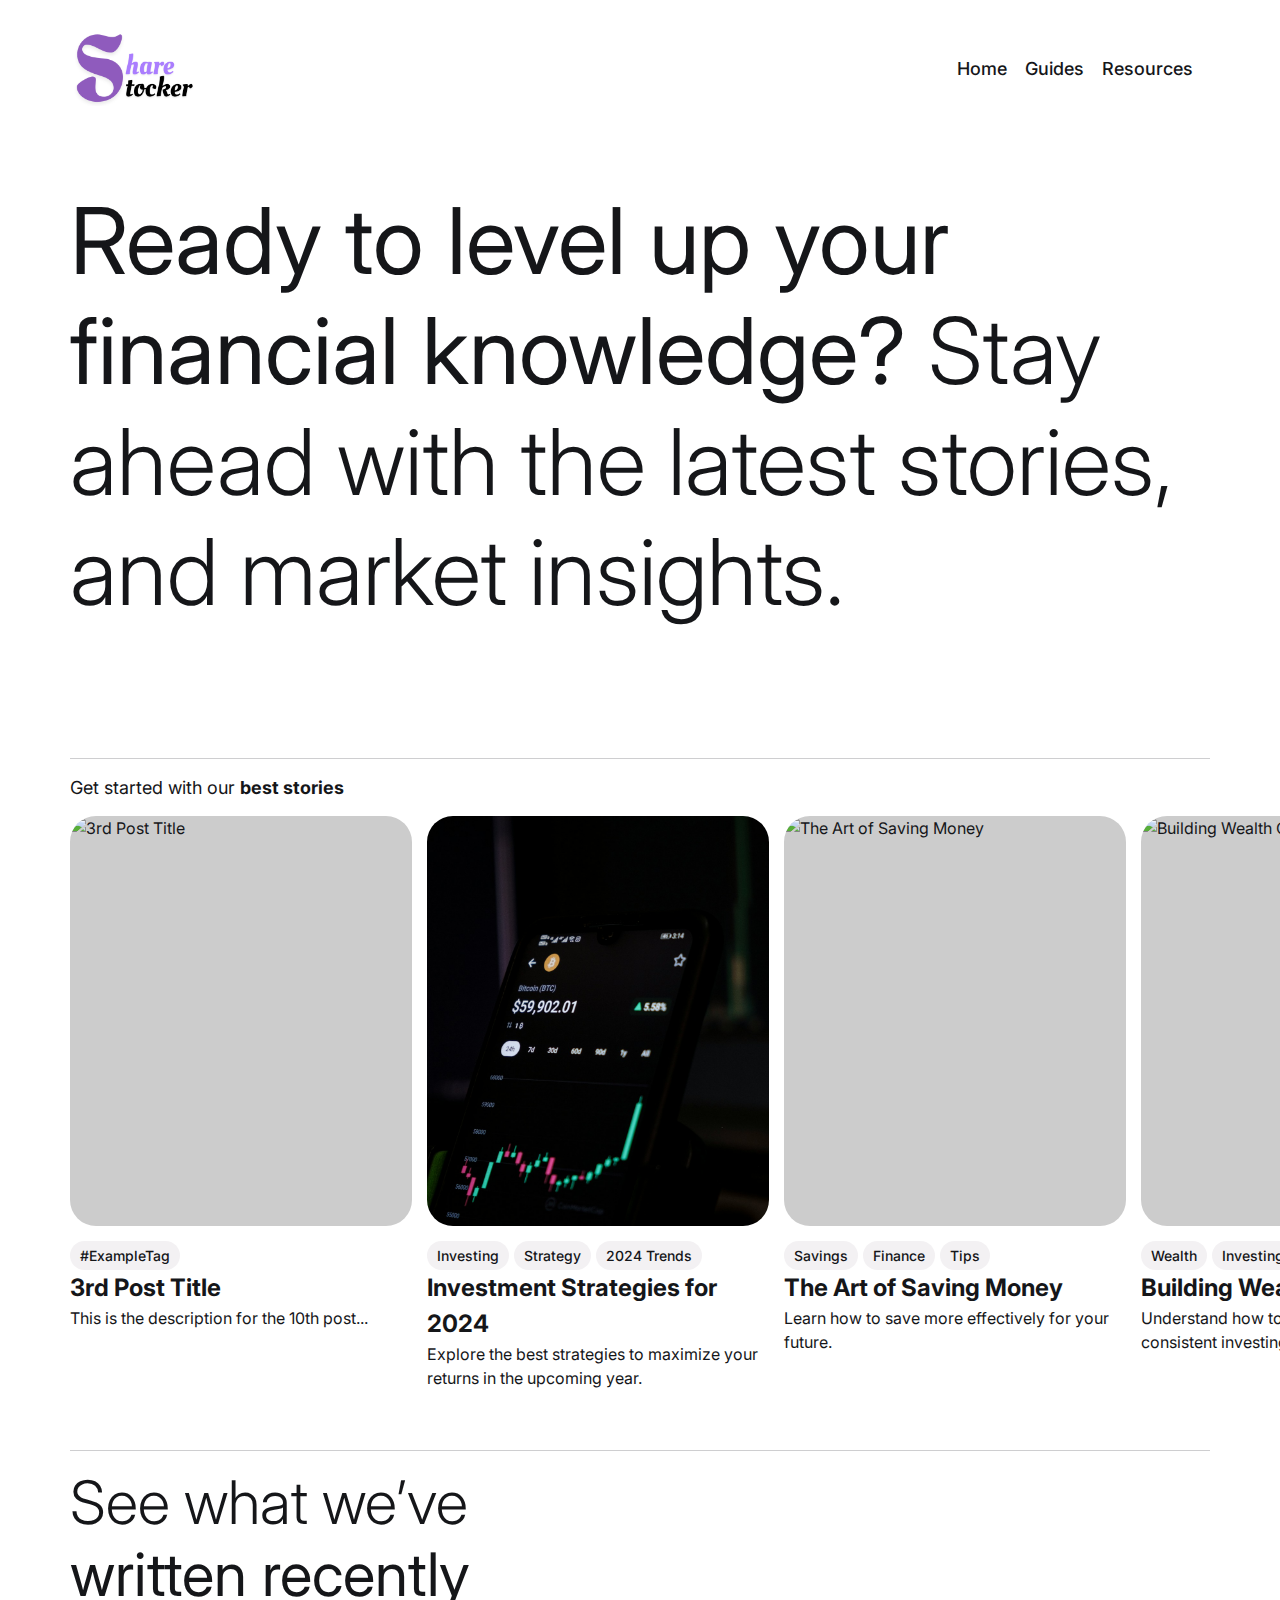
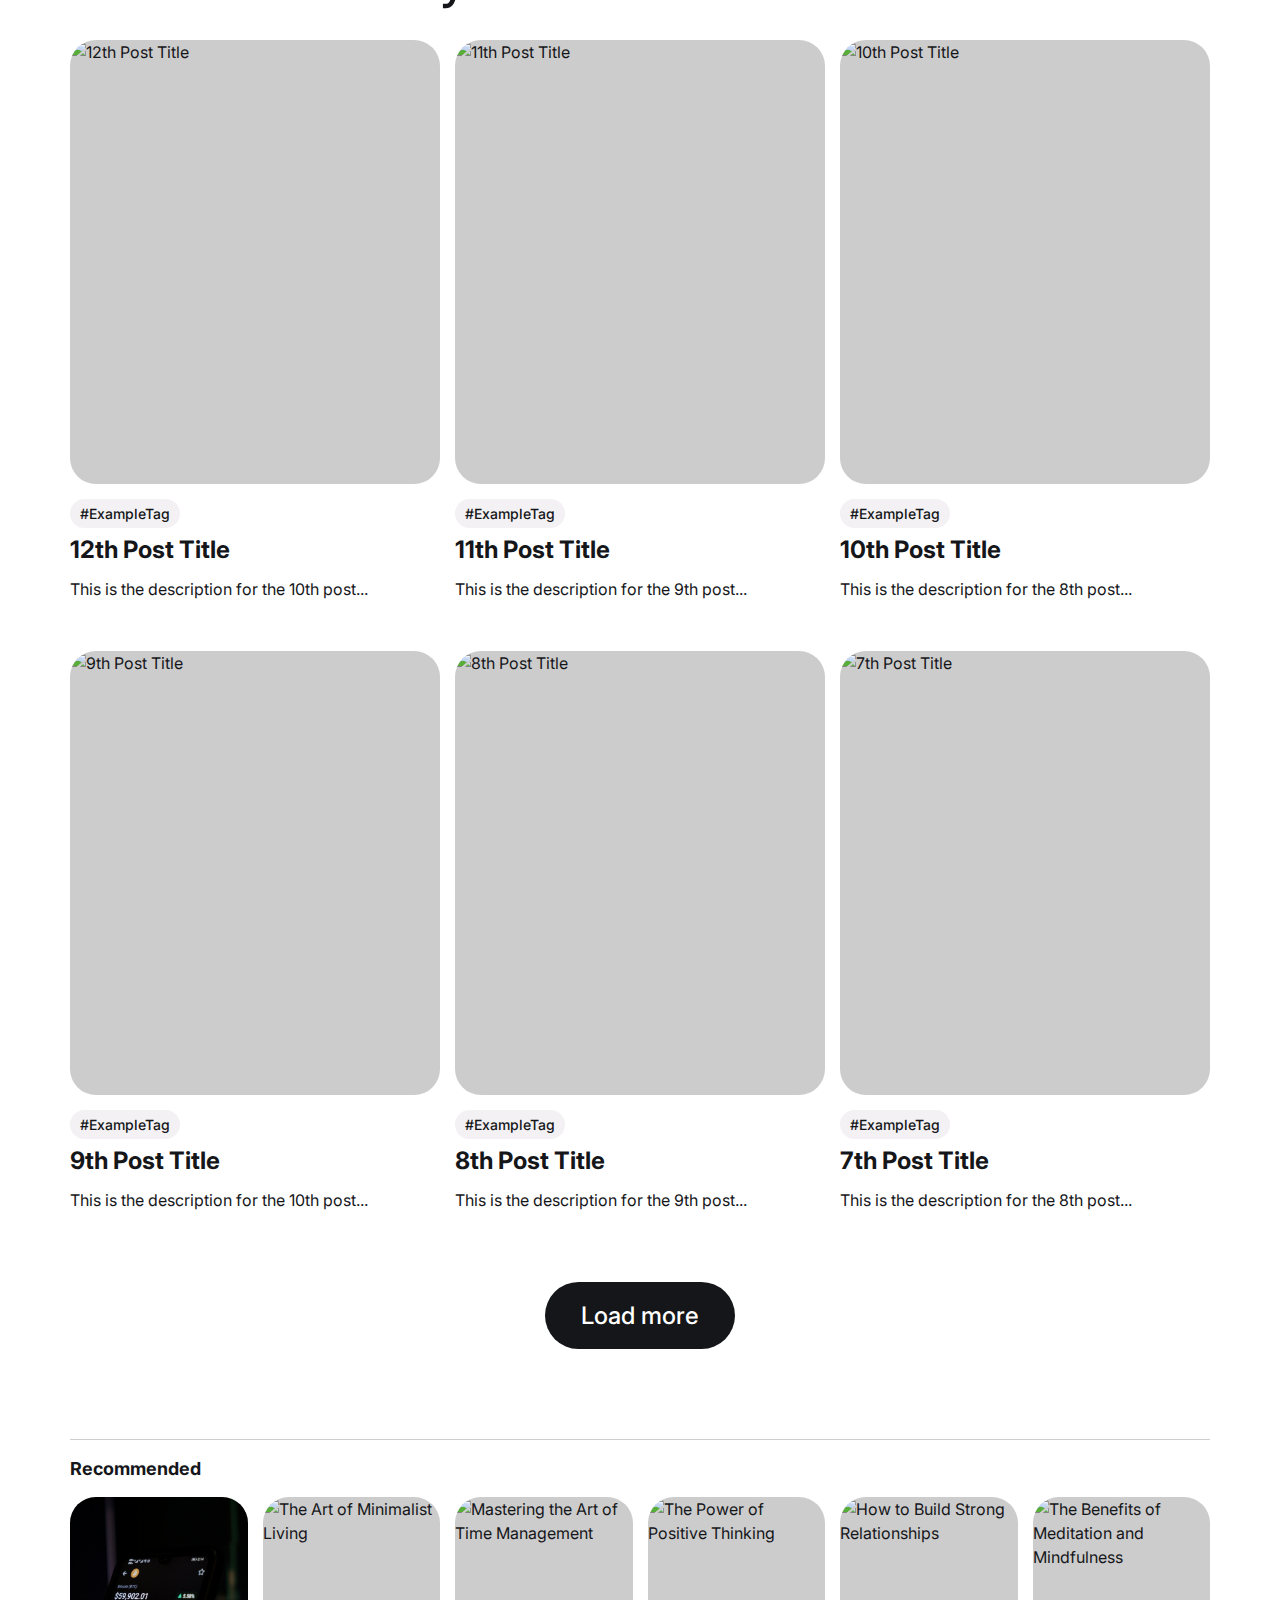
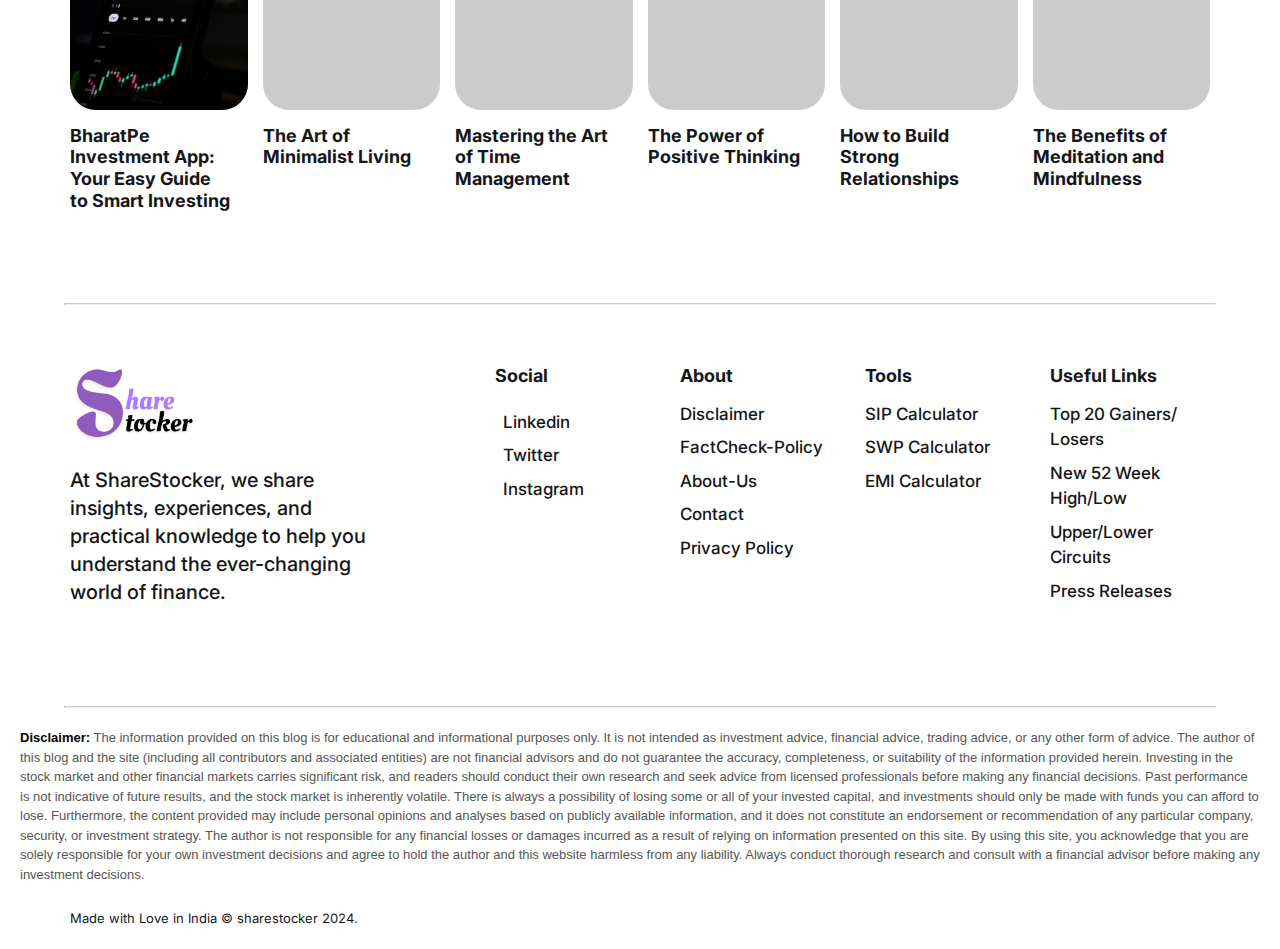
==== commit 5c1bfa05: "file" ====
--- a/index.html
+++ b/index.html
@@ -45,100 +45,6 @@
   <body>
     <!-- Dynamic Header -->
     <div id="header-placeholder"></div>
-
-    <!-- 
-    - #HEADER
-  
-
-    <header class="header section" data-header>
-      <div class="container">
-        <a href="/" class="logo">
-          <img
-            src="./assets/images/sharestockerlogo.png"
-            width="129"
-            height="40"
-            alt="ShareStocker logo"
-          />
-        </a>
-
-        <nav class="navbar" data-navbar>
-          <ul class="navbar-list">
-            <li class="navbar-item">
-              <a href="/" class="navbar-link hover:underline" data-nav-link
-                >Home</a
-              >
-            </li>
-
-           <li class="navbar-item">
-            <a href="./Categories/Recent_Posts.html" class="navbar-link hover:underline" data-nav-link>Recent Posts</a>
-          </li> 
-
-            <li class="navbar-item">
-              <a
-                href="/Categories/Guides.html"
-                class="navbar-link hover:underline"
-                data-nav-link
-                >Guides</a
-              >
-            </li>
-
-            <li class="navbar-item">
-              <a
-                href="./Categories/Resources.html"
-                class="navbar-link hover:underline"
-                data-nav-link
-                >Resources</a
-              >
-            </li>
-          </ul>
-        </nav>
-
-        <div class="wrapper">
-          <button class="search-btn" aria-label="search" data-search-toggler>
-            <ion-icon name="search-outline" aria-hidden="true"></ion-icon>
-
-            <span class="span">Search</span>
-          </button>
-
-          <button
-            class="nav-toggle-btn"
-            aria-label="toggle menu"
-            data-nav-toggler
-          >
-            <span class="span one"></span>
-            <span class="span two"></span>
-            <span class="span three"></span>
-          </button>
-
-         <a href="#" class="btn">Join</a> 
-        </div>
-      </div>
-    </header>
-
-    
-    - #SEARCH BAR
-  
-
-    <div class="search-bar" data-search-bar>
-      <div class="input-wrapper">
-        <input
-          type="search"
-          name="search"
-          placeholder="Search"
-          class="input-field"
-        />
-
-        <button
-          class="search-close-btn"
-          aria-label="close search bar"
-          data-search-toggler
-        >
-          <ion-icon name="close-outline" aria-hidden="true"></ion-icon>
-        </button>
-      </div>
-
-      <p class="search-bar-text">Please enter at least 3 characters</p>
-    </div>-->
 
     <div class="overlay" data-overlay data-search-toggler></div>
 
@@ -174,852 +80,88 @@
           </div>
         </section>
 
-        <!--       
-        <section class="section recent" aria-label="recent post">
-        <div class="container">
-
-          <div class="title-wrapper">
-
-            <h2 class="h2 section-title">
-              See what we’ve <strong class="strong">written recently</strong>
-            </h2>
-          </div>
-
-          <ul class="grid-list"> 
-
-        <li>
-              <div class="blog-card">
-
-                <figure class="card-banner img-holder" style="--width: 550; --height: 660;">
-                  <img src="assets\images\sajad-nori-LWD60a5a15I-unsplash.jpg" width="550" height="660" loading="lazy"
-                    alt="BharatPe Investment App: Your Easy Guide to Smart Investing"
-                    class="img-cover" onclick="window.location.href='/posts/bharatpe-investment-app.html';" style="cursor: pointer;">
-
-                  <ul class="avatar-list absolute">
-
-                    <li class="avatar-item">
-                      <a href="#" class="avatar img-holder" style="--width: 100; --height: 100;">
-                        <img src="./assets/images/Author.png" width="100" height="100" loading="lazy" alt="Author"
-                          class="img-cover">
-                      </a>
-                    </li>
-
-
-                  </ul>
-                </figure>
-
-                <div class="card-content">
-
-                  <ul class="card-meta-list">
-
-                    <li>
-                      <a href="/posts/bharatpe-investment-app.html" class="card-tag">#SmartInvesting</a>
-                    </li>
-
-
-                  </ul>
-
-                  <h3 class="h4">
-                    <a href="/posts/bharatpe-investment-app.html" class="card-title hover:underline">
-                      <h1>BharatPe Investment App: Your Easy Guide to Smart Investing</h1>
-                    </a>
-                  </h3>
-
-                  <p class="card-text">
-                    BharatPe’s new “Invest BharatPe” app offers secure and easy investment options, including digital
-                    gold, fixed deposits, and soon, P2P lending. This super app simplifies saving and investing,
-                    bringing multiple financial services together in one place. With improved financial performance, a
-                    trusted structure, and a commitment to compliance, BharatPe is making finance accessible for
-                    everyone.
-                  </p>
-
-                </div>
-
-              </div>
-            </li>
-
-            <li>
-              <div class="blog-card">
-
-                <figure class="card-banner img-holder" style="--width: 550; --height: 660;">
-                  <img src="./assets/images/recent-2.jpg" width="550" height="660" loading="lazy"
-                    alt="Being unique is better than being perfect" class="img-cover">
-
-                  <ul class="avatar-list absolute">
-
-                    <li class="avatar-item">
-                      <a href="#" class="avatar img-holder" style="--width: 100; --height: 100;">
-                        <img src="./assets/images/author-5.jpg" width="100" height="100" loading="lazy" alt="Author"
-                          class="img-cover">
-                      </a>
-                    </li>
-
-                  </ul>
-                </figure>
-
-                <div class="card-content">
-
-                  <ul class="card-meta-list">
-
-                    <li>
-                      <a href="#" class="card-tag">Design</a>
-                    </li>
-
-                    <li>
-                      <a href="#" class="card-tag">Product</a>
-                    </li>
-
-                    <li>
-                      <a href="#" class="card-tag">Idea</a>
-                    </li>
-
-                  </ul>
-
-                  <h3 class="h4">
-                    <a href="#" class="card-title hover:underline">
-                      Being unique is better than being perfect
-                    </a>
-                  </h3>
-
-                  <p class="card-text">
-                    Nam in pretium dui. Phasellus dapibus, mi at molestie cursus, neque eros aliquet nisi, non
-                    efficitur nisi est nec mi.
-                    Nullam semper, ligula a luctus ornare, leo turpis fermentum lectus, quis volutpat urna orci a
-                    lectus. Duis et odio
-                    lobortis, auctor justo ut, egestas magna.
-                  </p>
-
-                </div>
-
-              </div>
-            </li>
-
-            <li>
-              <div class="blog-card">
-
-                <figure class="card-banner img-holder" style="--width: 550; --height: 660;">
-                  <img src="./assets/images/recent-3.jpg" width="550" height="660" loading="lazy"
-                    alt="Now we’re getting somewhere" class="img-cover">
-
-                  <ul class="avatar-list absolute">
-
-                    <li class="avatar-item">
-                      <a href="#" class="avatar img-holder" style="--width: 100; --height: 100;">
-                        <img src="./assets/images/author-2.jpg" width="100" height="100" loading="lazy" alt="Author"
-                          class="img-cover">
-                      </a>
-                    </li>
-
-                    <li class="avatar-item">
-                      <a href="#" class="avatar img-holder" style="--width: 100; --height: 100;">
-                        <img src="./assets/images/author-5.jpg" width="100" height="100" loading="lazy" alt="Author"
-                          class="img-cover">
-                      </a>
-                    </li>
-
-                    <li class="avatar-item">
-                      <a href="#" class="avatar img-holder" style="--width: 100; --height: 100;">
-                        <img src="./assets/images/author-1.jpg" width="100" height="100" loading="lazy" alt="Author"
-                          class="img-cover">
-                      </a>
-                    </li>
-
-                  </ul>
-                </figure>
-
-                <div class="card-content">
-
-                  <ul class="card-meta-list">
-
-                    <li>
-                      <a href="#" class="card-tag">Idea</a>
-                    </li>
-
-                    <li>
-                      <a href="#" class="card-tag">Product</a>
-                    </li>
-
-                    <li>
-                      <a href="#" class="card-tag">Review</a>
-                    </li>
-
-                  </ul>
-                  <h3 class="h4">
-                    <a href="#" class="card-title hover:underline">
-                      Now we’re getting somewhere
-                    </a>
-                  </h3>
-
-                  <p class="card-text">
-                    Class aptent taciti sociosqu ad litora torquent per conubia nostra, per inceptos himenaeos. Donec
-                    volutpat rhoncus quam,
-                    a feugiat elit gravida eget. Curabitur id pharetra ligula. Integer porttitor suscipit ante ac
-                    faucibus. Sed a enim non
-                    enim viverra pulvinar vel diam ut lorem congue feugiat.
-                  </p>
-
-                </div>
-
-              </div>
-            </li>
-
-            <li>
-              <div class="blog-card">
-
-                <figure class="card-banner img-holder" style="--width: 550; --height: 660;">
-                  <img src="./assets/images/recent-4.jpg" width="550" height="660" loading="lazy"
-                    alt="The trick to getting more done is to have the freedom to roam around" class="img-cover">
-
-                  <ul class="avatar-list absolute">
-
-                    <li class="avatar-item">
-                      <a href="#" class="avatar img-holder" style="--width: 100; --height: 100;">
-                        <img src="./assets/images/author-3.jpg" width="100" height="100" loading="lazy" alt="Author"
-                          class="img-cover">
-                      </a>
-                    </li>
-
-                  </ul>
-                </figure>
-
-                <div class="card-content">
-
-                  <ul class="card-meta-list">
-
-                    <li>
-                      <a href="#" class="card-tag">Lifestyle</a>
-                    </li>
-
-                    <li>
-                      <a href="#" class="card-tag">Design</a>
-                    </li>
-
-                  </ul>
-
-                  <h3 class="h4">
-                    <a href="#" class="card-title hover:underline">
-                      The trick to getting more done is to have the freedom to roam around
-                    </a>
-                  </h3>
-
-                  <p class="card-text">
-                    Integer nec mi cursus, blandit est et, auctor mauris. Aenean ex metus, faucibus in mattis at,
-                    tincidunt eu dolor. Cras
-                    hendrerit massa nec augue placerat rutrum. Sed facilisis massa enim, ac tempus diam elementum sit
-                    amet.
-                  </p>
-
-                </div>
-
-              </div>
-            </li>
-
-            <li>
-              <div class="blog-card">
-
-                <figure class="card-banner img-holder" style="--width: 550; --height: 660;">
-                  <img src="./assets/images/recent-5.jpg" width="550" height="660" loading="lazy"
-                    alt="Every day, in every city and town across the country" class="img-cover">
-
-                  <ul class="avatar-list absolute">
-
-                    <li class="avatar-item">
-                      <a href="#" class="avatar img-holder" style="--width: 100; --height: 100;">
-                        <img src="./assets/images/author-1.jpg" width="100" height="100" loading="lazy" alt="Author"
-                          class="img-cover">
-                      </a>
-                    </li>
-
-                    <li class="avatar-item">
-                      <a href="#" class="avatar img-holder" style="--width: 100; --height: 100;">
-                        <img src="./assets/images/author-6.jpg" width="100" height="100" loading="lazy" alt="Author"
-                          class="img-cover">
-                      </a>
-                    </li>
-
-                  </ul>
-                </figure>
-
-                <div class="card-content">
-
-                  <ul class="card-meta-list">
-
-                    <li>
-                      <a href="#" class="card-tag">People</a>
-                    </li>
-
-                    <li>
-                      <a href="#" class="card-tag">Story</a>
-                    </li>
-
-                    <li>
-                      <a href="#" class="card-tag">Lifestyle</a>
-                    </li>
-
-                  </ul>
-
-                  <h3 class="h4">
-                    <a href="#" class="card-title hover:underline">
-                      Every day, in every city and town across the country
-                    </a>
-                  </h3>
-
-                  <p class="card-text">
-                    Morbi a facilisis lectus. Ut eu dapibus risus, a interdum justo. Vestibulum volutpat velit ac
-                    tellus mollis, sit amet
-                    sodales metus elementum. Aliquam eu mi massa. Proin suscipit enim a pulvinar viverra.
-                  </p>
-
-                </div>
-
-              </div>
-            </li>
-
-            <li>
-              <div class="blog-card">
-
-                <figure class="card-banner img-holder" style="--width: 550; --height: 660;">
-                  <img src="./assets/images/recent-6.jpg" width="550" height="660" loading="lazy"
-                    alt="Your voice, your mind, your story, your vision" class="img-cover">
-
-                  <ul class="avatar-list absolute">
-
-                    <li class="avatar-item">
-                      <a href="#" class="avatar img-holder" style="--width: 100; --height: 100;">
-                        <img src="./assets/images/author-6.jpg" width="100" height="100" loading="lazy" alt="Author"
-                          class="img-cover">
-                      </a>
-                    </li>
-
-                  </ul>
-                </figure>
-
-                <div class="card-content">
-
-                  <ul class="card-meta-list">
-
-                    <li>
-                      <a href="#" class="card-tag">People</a>
-                    </li>
-
-                    <li>
-                      <a href="#" class="card-tag">Review</a>
-                    </li>
-
-                    <li>
-                      <a href="#" class="card-tag">Story</a>
-                    </li>
-
-                  </ul>
-
-                  <h3 class="h4">
-                    <a href="#" class="card-title hover:underline">
-                      Your voice, your mind, your story, your vision
-                    </a>
-                  </h3>
-
-                  <p class="card-text">
-                    Nullam auctor nisi non tortor porta, id dapibus lectus rhoncus. Vivamus lobortis posuere enim
-                    finibus sodales. Phasellus
-                    quis tellus scelerisque, sagittis tortor et, maximus metus.
-                  </p>
-
-                </div>
-
-              </div>
-            </li>
-         
-          </ul>
-
-
-
-          <button class="btn"><a href="./Categories/Recent_Posts.html">Load more</a>
-          </button>
-
-        </div>
-      </section> -->
-
         <!-- 
   - #BEST-STORIES
   -->
         <section class="section featured" aria-label="featured post">
           <div class="container">
             <p class="section-subtitle">
-              <a href="./categories/best-stories.html"
+              <a href="/categories/best-stories.html"
                 >Get started with our
                 <strong class="strong">best stories</strong></a
               >
             </p>
 
             <ul class="has-scrollbar" id="best-stories-list">
-              
               <!-- Populate 6 stories dynamically -->
-              <script src="/assets/js/dynamic-best-stories.js"></script>
-            
+              <script>
+                // Best-Stories section
+                async function fetchBestStories() {
+                  try {
+                    const response = await fetch("best-stories.json");
+                    const stories = await response.json();
+                    const storiesList =
+                      document.getElementById("best-stories-list");
+
+                    // Populate 6 stories dynamically
+                    stories.slice(0, 6).forEach((story) => {
+                      const storyCard = `
+                  <li class="scrollbar-item">
+                  <div class="blog-card" onclick="window.location.href='${
+                    story.link
+                  }';" style="cursor: pointer;">
+                  <figure class="card-banner img-holder" style="--width: 500; --height: 600;">
+                  <img src="${
+                    story.image
+                  }" width="500" height="600" loading="lazy" alt="${
+                        story.title
+                      }" class="img-cover">
+                  <ul class="avatar-list absolute">
+                  ${
+                    Array.isArray(story.authorImages)
+                      ? story.authorImages
+                          .map(
+                            (img) => `
+                            <li class="avatar-item">
+                              <a href="#" class="avatar img-holder" style="--width: 100; --height: 100;">
+                                <img src="${img}" width="100" height="100" loading="lazy" alt="Author" class="img-cover">
+                              </a>
+                            </li>
+                          `
+                          )
+                          .join("")
+                      : ""
+                  }
+                  </ul>
+                  </figure>
+                  <div class="card-content">
+                  <ul class="card-meta-list">
+                  ${story.tags
+                    .map(
+                      (tag) =>
+                        `<li><a href="#" class="card-tag">${tag}</a></li>`
+                    )
+                    .join("")}
+                  </ul>
+                  <h2>${story.title}</h2>
+                  <p>${story.description}</p>
+                  </div>
+                  </div>
+                  </li>
+                  `;
+                      storiesList.insertAdjacentHTML("beforeend", storyCard);
+                    });
+                  } catch (error) {
+                    console.error("Error fetching best stories:", error);
+                  }
+                }
+
+                document.addEventListener("DOMContentLoaded", fetchBestStories);
+              </script>
             </ul>
           </div>
         </section>
 
-        <!-- 
-        <section class="section featured" aria-label="featured post">
-          <div class="container">
-            <p class="section-subtitle">
-              Get started with our <strong class="strong">best stories</strong>
-            </p>
-
-            <ul class="has-scrollbar">
-              <li class="scrollbar-item">
-                <div class="blog-card">
-                  <figure
-                    class="card-banner img-holder"
-                    style="--width: 500; --height: 600"
-                  >
-                    <img
-                      src="./assets/images/sajad-nori-LWD60a5a15I-unsplash.jpg"
-                      width="500"
-                      height="600"
-                      loading="lazy"
-                      alt="Investment Strategies for 2024"
-                      class="img-cover"
-                    />
-
-                    <ul class="avatar-list absolute">
-                      <li class="avatar-item">
-                        <a
-                          href="#"
-                          class="avatar img-holder"
-                          style="--width: 100; --height: 100"
-                        >
-                          <img
-                            src="./assets/images/author-1.jpg"
-                            width="100"
-                            height="100"
-                            loading="lazy"
-                            alt="Author"
-                            class="img-cover"
-                          />
-                        </a>
-                      </li>
-
-                      <li class="avatar-item">
-                        <a
-                          href="#"
-                          class="avatar img-holder"
-                          style="--width: 100; --height: 100"
-                        >
-                          <img
-                            src="./assets/images/author-2.jpg"
-                            width="100"
-                            height="100"
-                            loading="lazy"
-                            alt="Author"
-                            class="img-cover"
-                          />
-                        </a>
-                      </li>
-                    </ul>
-                  </figure>
-
-                  <div class="card-content">
-                    <ul class="card-meta-list">
-                      <li>
-                        <a href="#" class="card-tag">Investing</a>
-                      </li>
-
-                      <li>
-                        <a href="#" class="card-tag">Strategy</a>
-                      </li>
-
-                      <li>
-                        <a href="#" class="card-tag">2024 Trends</a>
-                      </li>
-                    </ul>
-                    <h2>Investment Strategies for 2024</h2>
-                    <p>
-                      Explore the best strategies to maximize your returns in
-                      the upcoming year.
-                    </p>
-                  </div>
-                </div>
-              </li>
-
-              <li class="scrollbar-item">
-                <div class="blog-card">
-                  <figure
-                    class="card-banner img-holder"
-                    style="--width: 500; --height: 600"
-                  >
-                    <img
-                      src="./assets/images/tyler-prahm-AWI17F-ocGM-unsplash.jpg"
-                      width="500"
-                      height="600"
-                      loading="lazy"
-                      alt="Understanding Stock Market Volatility"
-                      class="img-cover"
-                    />
-
-                    <ul class="avatar-list absolute">
-                      <li class="avatar-item">
-                        <a
-                          href="#"
-                          class="avatar img-holder"
-                          style="--width: 100; --height: 100"
-                        >
-                          <img
-                            src="./assets/images/author-1.jpg"
-                            width="100"
-                            height="100"
-                            loading="lazy"
-                            alt="Author"
-                            class="img-cover"
-                          />
-                        </a>
-                      </li>
-
-                      <li class="avatar-item">
-                        <a
-                          href="#"
-                          class="avatar img-holder"
-                          style="--width: 100; --height: 100"
-                        >
-                          <img
-                            src="./assets/images/author-2.jpg"
-                            width="100"
-                            height="100"
-                            loading="lazy"
-                            alt="Author"
-                            class="img-cover"
-                          />
-                        </a>
-                      </li>
-                    </ul>
-                  </figure>
-
-                  <div class="card-content">
-                    <ul class="card-meta-list">
-                      <li>
-                        <a href="#" class="card-tag">Volatility</a>
-                      </li>
-
-                      <li>
-                        <a href="#" class="card-tag">Market Analysis</a>
-                      </li>
-
-                      <li>
-                        <a href="#" class="card-tag">Education</a>
-                      </li>
-                    </ul>
-                    <h2>Understanding Stock Market Volatility</h2>
-                    <p>
-                      A deep dive into what causes volatility and how investors
-                      can navigate it.
-                    </p>
-                  </div>
-                </div>
-              </li>
-
-              <li class="scrollbar-item">
-                <div class="blog-card">
-                  <figure
-                    class="card-banner img-holder"
-                    style="--width: 500; --height: 600"
-                  >
-                    <img
-                      src="./assets/images/sajad-nori-LWD60a5a15I-unsplash.jpg"
-                      width="500"
-                      height="600"
-                      loading="lazy"
-                      alt="Top 5 ETFs for 2024"
-                      class="img-cover"
-                    />
-
-                    <ul class="avatar-list absolute">
-                      <li class="avatar-item">
-                        <a
-                          href="#"
-                          class="avatar img-holder"
-                          style="--width: 100; --height: 100"
-                        >
-                          <img
-                            src="./assets/images/author-1.jpg"
-                            width="100"
-                            height="100"
-                            loading="lazy"
-                            alt="Author"
-                            class="img-cover"
-                          />
-                        </a>
-                      </li>
-
-                      <li class="avatar-item">
-                        <a
-                          href="#"
-                          class="avatar img-holder"
-                          style="--width: 100; --height: 100"
-                        >
-                          <img
-                            src="./assets/images/author-2.jpg"
-                            width="100"
-                            height="100"
-                            loading="lazy"
-                            alt="Author"
-                            class="img-cover"
-                          />
-                        </a>
-                      </li>
-                    </ul>
-                  </figure>
-
-                  <div class="card-content">
-                    <ul class="card-meta-list">
-                      <li>
-                        <a href="#" class="card-tag">ETFs</a>
-                      </li>
-
-                      <li>
-                        <a href="#" class="card-tag">Investing</a>
-                      </li>
-
-                      <li>
-                        <a href="#" class="card-tag">Portfolio</a>
-                      </li>
-                    </ul>
-                    <h2>Top 5 ETFs for 2024</h2>
-                    <p>
-                      Highlighting the best-performing ETFs to consider for your
-                      investment portfolio.
-                    </p>
-                  </div>
-                </div>
-              </li>
-
-              <li class="scrollbar-item">
-                <div class="blog-card">
-                  <figure
-                    class="card-banner img-holder"
-                    style="--width: 500; --height: 600"
-                  >
-                    <img
-                      src="./assets/images/tyler-prahm-AWI17F-ocGM-unsplash.jpg"
-                      width="500"
-                      height="600"
-                      loading="lazy"
-                      alt="How to Build a Diversified Portfolio"
-                      class="img-cover"
-                    />
-
-                    <ul class="avatar-list absolute">
-                      <li class="avatar-item">
-                        <a
-                          href="#"
-                          class="avatar img-holder"
-                          style="--width: 100; --height: 100"
-                        >
-                          <img
-                            src="./assets/images/author-1.jpg"
-                            width="100"
-                            height="100"
-                            loading="lazy"
-                            alt="Author"
-                            class="img-cover"
-                          />
-                        </a>
-                      </li>
-
-                      <li class="avatar-item">
-                        <a
-                          href="#"
-                          class="avatar img-holder"
-                          style="--width: 100; --height: 100"
-                        >
-                          <img
-                            src="./assets/images/author-2.jpg"
-                            width="100"
-                            height="100"
-                            loading="lazy"
-                            alt="Author"
-                            class="img-cover"
-                          />
-                        </a>
-                      </li>
-                    </ul>
-                  </figure>
-
-                  <div class="card-content">
-                    <ul class="card-meta-list">
-                      <li>
-                        <a href="#" class="card-tag">Portfolio Management</a>
-                      </li>
-
-                      <li>
-                        <a href="#" class="card-tag">Diversification</a>
-                      </li>
-
-                      <li>
-                        <a href="#" class="card-tag">Investing</a>
-                      </li>
-                    </ul>
-                    <h2>How to Build a Diversified Portfolio</h2>
-                    <p>
-                      Learn strategies to create a balanced and diversified
-                      investment portfolio.
-                    </p>
-                  </div>
-                </div>
-              </li>
-
-              <li class="scrollbar-item">
-                <div class="blog-card">
-                  <figure
-                    class="card-banner img-holder"
-                    style="--width: 500; --height: 600"
-                  >
-                    <img
-                      src="./assets/images/sajad-nori-LWD60a5a15I-unsplash.jpg"
-                      width="500"
-                      height="600"
-                      loading="lazy"
-                      alt="The Impact of Interest Rates on the Stock Market"
-                      class="img-cover"
-                    />
-
-                    <ul class="avatar-list absolute">
-                      <li class="avatar-item">
-                        <a
-                          href="#"
-                          class="avatar img-holder"
-                          style="--width: 100; --height: 100"
-                        >
-                          <img
-                            src="./assets/images/author-1.jpg"
-                            width="100"
-                            height="100"
-                            loading="lazy"
-                            alt="Author"
-                            class="img-cover"
-                          />
-                        </a>
-                      </li>
-
-                      <li class="avatar-item">
-                        <a
-                          href="#"
-                          class="avatar img-holder"
-                          style="--width: 100; --height: 100"
-                        >
-                          <img
-                            src="./assets/images/author-2.jpg"
-                            width="100"
-                            height="100"
-                            loading="lazy"
-                            alt="Author"
-                            class="img-cover"
-                          />
-                        </a>
-                      </li>
-                    </ul>
-                  </figure>
-
-                  <div class="card-content">
-                    <ul class="card-meta-list">
-                      <li>
-                        <a href="#" class="card-tag">Interest Rates</a>
-                      </li>
-
-                      <li>
-                        <a href="#" class="card-tag">Market Impact</a>
-                      </li>
-
-                      <li>
-                        <a href="#" class="card-tag">Economics</a>
-                      </li>
-                    </ul>
-                    <h2>The Impact of Interest Rates on the Stock Market</h2>
-                    <p>
-                      Analyzing how changes in interest rates affect stock
-                      market performance.
-                    </p>
-                  </div>
-                </div>
-              </li>
-
-              <li class="scrollbar-item">
-                <div class="blog-card">
-                  <figure
-                    class="card-banner img-holder"
-                    style="--width: 500; --height: 600"
-                  >
-                    <img
-                      src="./assets/images/tyler-prahm-AWI17F-ocGM-unsplash.jpg"
-                      width="500"
-                      height="600"
-                      loading="lazy"
-                      alt="Common Mistakes New Investors Make"
-                      class="img-cover"
-                    />
-
-                    <ul class="avatar-list absolute">
-                      <li class="avatar-item">
-                        <a
-                          href="#"
-                          class="avatar img-holder"
-                          style="--width: 100; --height: 100"
-                        >
-                          <img
-                            src="./assets/images/author-1.jpg"
-                            width="100"
-                            height="100"
-                            loading="lazy"
-                            alt="Author"
-                            class="img-cover"
-                          />
-                        </a>
-                      </li>
-
-                      <li class="avatar-item">
-                        <a
-                          href="#"
-                          class="avatar img-holder"
-                          style="--width: 100; --height: 100"
-                        >
-                          <img
-                            src="./assets/images/author-2.jpg"
-                            width="100"
-                            height="100"
-                            loading="lazy"
-                            alt="Author"
-                            class="img-cover"
-                          />
-                        </a>
-                      </li>
-                    </ul>
-                  </figure>
-
-                  <div class="card-content">
-                    <ul class="card-meta-list">
-                      <li>
-                        <a href="#" class="card-tag">Investing Mistakes</a>
-                      </li>
-
-                      <li>
-                        <a href="#" class="card-tag">New Investors</a>
-                      </li>
-
-                      <li>
-                        <a href="#" class="card-tag">Education</a>
-                      </li>
-                    </ul>
-                    <h2>Common Mistakes New Investors Make</h2>
-                    <p>
-                      Identifying pitfalls to avoid when starting your
-                      investment journey.
-                    </p>
-                  </div>
-                </div>
-              </li>
-            </ul>
-          </div>
-        </section> -->
         <!-- 
               - #RECENT POSTS
             -->
@@ -1036,7 +178,7 @@
           <script>
             // Function to fetch posts from posts.json and dynamically display them
             async function loadRecentPosts() {
-              const response = await fetch("./posts.json"); // Adjust path as needed
+              const response = await fetch("posts.json"); // Adjust path as needed
               const posts = await response.json();
 
               const recentPostsContainer =
@@ -1048,37 +190,34 @@
 
               latestPosts.forEach((post) => {
                 const postCard = `
-        <li>
-          <div class="blog-card">
-            <figure class="card-banner img-holder" style="--width: 550; --height: 660;">
-              <img src="${post.image}" width="550" height="660" loading="lazy"
-                alt="${
-                  post.title
-                }" class="img-cover" onclick="window.location.href='${
+<li>
+<div class="blog-card">
+  <figure class="card-banner img-holder" style="--width: 550; --height: 660;">
+    <img src="${post.image}" width="550" height="660" loading="lazy"
+      alt="${post.title}" class="img-cover" onclick="window.location.href='${
                   post.link
                 }';" style="cursor: pointer;">
-             
-            </figure>
-            <div class="card-content">
-              <ul class="card-meta-list">
-                ${post.tags
-                  .map(
-                    (tag) =>
-                      `<li><a href="${post.link}" class="card-tag">${tag}</a></li>`
-                  )
-                  .join("")}
-              </ul>
-              <h3 class="h4">
-                <a href="${post.link}" class="card-title hover:underline">
-                  ${post.title}
-                </a>
-              </h3>
-              <p class="card-text">
-                ${post.description}
-              </p>
-            </div>
-          </div>
-        </li>`;
+   
+  </figure>
+  <div class="card-content">
+    <ul class="card-meta-list">
+      ${post.tags
+        .map(
+          (tag) => `<li><a href="${post.link}" class="card-tag">${tag}</a></li>`
+        )
+        .join("")}
+    </ul>
+    <h3 class="h4">
+      <a href="${post.link}" class="card-title hover:underline">
+        ${post.title}
+      </a>
+    </h3>
+    <p class="card-text">
+      ${post.description}
+    </p>
+  </div>
+</div>
+</li>`;
                 recentPostsContainer.insertAdjacentHTML("beforeend", postCard);
               });
             }
@@ -1087,7 +226,7 @@
           </script>
 
           <button class="btn">
-            <a href="./categories/recent-posts.html">Load more</a>
+            <a href="/categories/recent-posts.html">Load more</a>
           </button>
         </section>
 
@@ -1120,21 +259,21 @@
                 const listItem = document.createElement("li");
 
                 listItem.innerHTML = `
-        <div class="blog-card">
-          <a href="${post.link}">
-            <figure class="card-banner img-holder" style="--width: 300; --height: 360">
-              <img src="${post.image}" alt="${post.title}" class="img-cover" style="width: 100%; height: 100%; object-fit: cover;">
-              <ul class="avatar-list absolute">
-                </ul>
-            </figure>
-          </a>
-          <div class="card-content">
-            <h3 class="h5">
-              <a href="${post.link}" class="card-title hover:underline">${post.title}</a>
-            </h3>
-          </div>
-        </div>
-      `;
+<div class="blog-card">
+<a href="${post.link}">
+<figure class="card-banner img-holder" style="--width: 300; --height: 360">
+  <img src="${post.image}" alt="${post.title}" class="img-cover" style="width: 100%; height: 100%; object-fit: cover;">
+  <ul class="avatar-list absolute">
+    </ul>
+</figure>
+</a>
+<div class="card-content">
+<h3 class="h5">
+  <a href="${post.link}" class="card-title hover:underline">${post.title}</a>
+</h3>
+</div>
+</div>
+`;
 
                 recommendedSection.appendChild(listItem);
               });
@@ -1143,321 +282,6 @@
               console.error("Error fetching JSON data:", error);
             });
         </script>
-
-        <!-- <section class="section recommended" aria-label="recommended post">
-          <div class="container">
-            <p class="section-subtitle">
-              <strong class="strong">Recommended</strong>
-            </p>
-
-            <ul class="grid-list">
-              <li>
-                <div class="blog-card">
-                  <figure
-                    class="card-banner img-holder"
-                    style="--width: 300; --height: 360"
-                  >
-                    <img
-                      src="./assets/images/recommended-1.jpg"
-                      width="300"
-                      height="360"
-                      loading="lazy"
-                      alt="The trick to getting more done is to have the freedom to roam around "
-                      class="img-cover"
-                    />
-
-                    <ul class="avatar-list absolute">
-                      <li class="avatar-item">
-                        <a
-                          href="#"
-                          class="avatar img-holder"
-                          style="--width: 100; --height: 100"
-                        >
-                          <img
-                            src="./assets/images/author-5.jpg"
-                            width="100"
-                            height="100"
-                            loading="lazy"
-                            alt="Author"
-                            class="img-cover"
-                          />
-                        </a>
-                      </li>
-
-                      <li class="avatar-item">
-                        <a
-                          href="#"
-                          class="avatar img-holder"
-                          style="--width: 100; --height: 100"
-                        >
-                          <img
-                            src="./assets/images/author-2.jpg"
-                            width="100"
-                            height="100"
-                            loading="lazy"
-                            alt="Author"
-                            class="img-cover"
-                          />
-                        </a>
-                      </li>
-                    </ul>
-                  </figure>
-
-                  <div class="card-content">
-                    <h3 class="h5">
-                      <a href="#" class="card-title hover:underline">
-                        The trick to getting more done is to have the freedom to
-                        roam around
-                      </a>
-                    </h3>
-                  </div>
-                </div>
-              </li>
-
-              <li>
-                <div class="blog-card">
-                  <figure
-                    class="card-banner img-holder"
-                    style="--width: 300; --height: 360"
-                  >
-                    <img
-                      src="./assets/images/recommended-2.jpg"
-                      width="300"
-                      height="360"
-                      loading="lazy"
-                      alt="Every day, in every city and town across the country "
-                      class="img-cover"
-                    />
-
-                    <ul class="avatar-list absolute">
-                      <li class="avatar-item">
-                        <a
-                          href="#"
-                          class="avatar img-holder"
-                          style="--width: 100; --height: 100"
-                        >
-                          <img
-                            src="./assets/images/author-3.jpg"
-                            width="100"
-                            height="100"
-                            loading="lazy"
-                            alt="Author"
-                            class="img-cover"
-                          />
-                        </a>
-                      </li>
-                    </ul>
-                  </figure>
-
-                  <div class="card-content">
-                    <h3 class="h5">
-                      <a href="#" class="card-title hover:underline">
-                        Every day, in every city and town across the country
-                      </a>
-                    </h3>
-                  </div>
-                </div>
-              </li>
-
-              <li>
-                <div class="blog-card">
-                  <figure
-                    class="card-banner img-holder"
-                    style="--width: 300; --height: 360"
-                  >
-                    <img
-                      src="./assets/images/recommended-3.jpg"
-                      width="300"
-                      height="360"
-                      loading="lazy"
-                      alt="I work best when my space is filled with inspiration "
-                      class="img-cover"
-                    />
-
-                    <ul class="avatar-list absolute">
-                      <li class="avatar-item">
-                        <a
-                          href="#"
-                          class="avatar img-holder"
-                          style="--width: 100; --height: 100"
-                        >
-                          <img
-                            src="./assets/images/author-1.jpg"
-                            width="100"
-                            height="100"
-                            loading="lazy"
-                            alt="Author"
-                            class="img-cover"
-                          />
-                        </a>
-                      </li>
-                    </ul>
-                  </figure>
-
-                  <div class="card-content">
-                    <h3 class="h5">
-                      <a href="#" class="card-title hover:underline">
-                        I work best when my space is filled with inspiration
-                      </a>
-                    </h3>
-                  </div>
-                </div>
-              </li>
-
-              <li>
-                <div class="blog-card">
-                  <figure
-                    class="card-banner img-holder"
-                    style="--width: 300; --height: 360"
-                  >
-                    <img
-                      src="./assets/images/recommended-4.jpg"
-                      width="300"
-                      height="360"
-                      loading="lazy"
-                      alt="I have my own definition of minimalism "
-                      class="img-cover"
-                    />
-
-                    <ul class="avatar-list absolute">
-                      <li class="avatar-item">
-                        <a
-                          href="#"
-                          class="avatar img-holder"
-                          style="--width: 100; --height: 100"
-                        >
-                          <img
-                            src="./assets/images/author-4.jpg"
-                            width="100"
-                            height="100"
-                            loading="lazy"
-                            alt="Author"
-                            class="img-cover"
-                          />
-                        </a>
-                      </li>
-
-                      <li class="avatar-item">
-                        <a
-                          href="#"
-                          class="avatar img-holder"
-                          style="--width: 100; --height: 100"
-                        >
-                          <img
-                            src="./assets/images/author-3.jpg"
-                            width="100"
-                            height="100"
-                            loading="lazy"
-                            alt="Author"
-                            class="img-cover"
-                          />
-                        </a>
-                      </li>
-                    </ul>
-                  </figure>
-
-                  <div class="card-content">
-                    <h3 class="h5">
-                      <a href="#" class="card-title hover:underline">
-                        I have my own definition of minimalism
-                      </a>
-                    </h3>
-                  </div>
-                </div>
-              </li>
-
-              <li>
-                <div class="blog-card">
-                  <figure
-                    class="card-banner img-holder"
-                    style="--width: 300; --height: 360"
-                  >
-                    <img
-                      src="./assets/images/recommended-5.jpg"
-                      width="300"
-                      height="360"
-                      loading="lazy"
-                      alt="Change your look and your attitude "
-                      class="img-cover"
-                    />
-
-                    <ul class="avatar-list absolute">
-                      <li class="avatar-item">
-                        <a
-                          href="#"
-                          class="avatar img-holder"
-                          style="--width: 100; --height: 100"
-                        >
-                          <img
-                            src="./assets/images/author-6.jpg"
-                            width="100"
-                            height="100"
-                            loading="lazy"
-                            alt="Author"
-                            class="img-cover"
-                          />
-                        </a>
-                      </li>
-                    </ul>
-                  </figure>
-
-                  <div class="card-content">
-                    <h3 class="h5">
-                      <a href="#" class="card-title hover:underline">
-                        Change your look and your attitude
-                      </a>
-                    </h3>
-                  </div>
-                </div>
-              </li>
-
-              <li>
-                <div class="blog-card">
-                  <figure
-                    class="card-banner img-holder"
-                    style="--width: 300; --height: 360"
-                  >
-                    <img
-                      src="./assets/images/recommended-6.jpg"
-                      width="300"
-                      height="360"
-                      loading="lazy"
-                      alt="The difference is quality "
-                      class="img-cover"
-                    />
-
-                    <ul class="avatar-list absolute">
-                      <li class="avatar-item">
-                        <a
-                          href="#"
-                          class="avatar img-holder"
-                          style="--width: 100; --height: 100"
-                        >
-                          <img
-                            src="./assets/images/author-3.jpg"
-                            width="100"
-                            height="100"
-                            loading="lazy"
-                            alt="Author"
-                            class="img-cover"
-                          />
-                        </a>
-                      </li>
-                    </ul>
-                  </figure>
-
-                  <div class="card-content">
-                    <h3 class="h5">
-                      <a href="#" class="card-title hover:underline">
-                        The difference is quality
-                      </a>
-                    </h3>
-                  </div>
-                </div>
-              </li>
-            </ul>
-          </div>
-        </section> -->
 
         <!--
         - #NEWSLETTER
--- a/assets/css/style.css
+++ b/assets/css/style.css
@@ -1415,4 +1415,68 @@
   width: 90%; /* Adjust the width as needed */
   border-top: 1px solid #ccc; /* Customize the border as desired */
   margin: 20px auto; /* Center the line horizontally */
-}+}
+
+
+/* Center the pagination on the screen */
+.pagination {
+  display: flex;
+  justify-content: center;
+  align-items: center;
+  margin: 20px 0;
+  gap: 10px;
+}
+
+/* Styling for pagination buttons */
+.pagination-button {
+  display: inline-flex;
+  justify-content: center;
+  align-items: center;
+  width: 40px;
+  height: 40px;
+  border: none;
+  border-radius: 50%;
+  background-color: #f7f7f7;
+  color: #333;
+  font-size: 16px;
+  font-weight: bold;
+  cursor: pointer;
+  transition: all 0.3s ease;
+  box-shadow: 0 2px 4px rgba(0, 0, 0, 0.1);
+}
+
+.pagination-button:hover {
+  background-color: #0073e6;
+  color: white;
+  transform: scale(1.1);
+}
+
+/* Active button styling */
+.pagination-button.active {
+  background-color: #0073e6;
+  color: white;
+  cursor: default;
+  box-shadow: 0 4px 8px rgba(0, 0, 0, 0.2);
+}
+
+/* Responsive styling */
+@media (max-width: 768px) {
+  .pagination-button {
+    width: 35px;
+    height: 35px;
+    font-size: 14px;
+  }
+}
+
+@media (max-width: 480px) {
+  .pagination {
+    flex-wrap: wrap;
+    gap: 8px;
+  }
+
+  .pagination-button {
+    width: 30px;
+    height: 30px;
+    font-size: 12px;
+  }
+}
